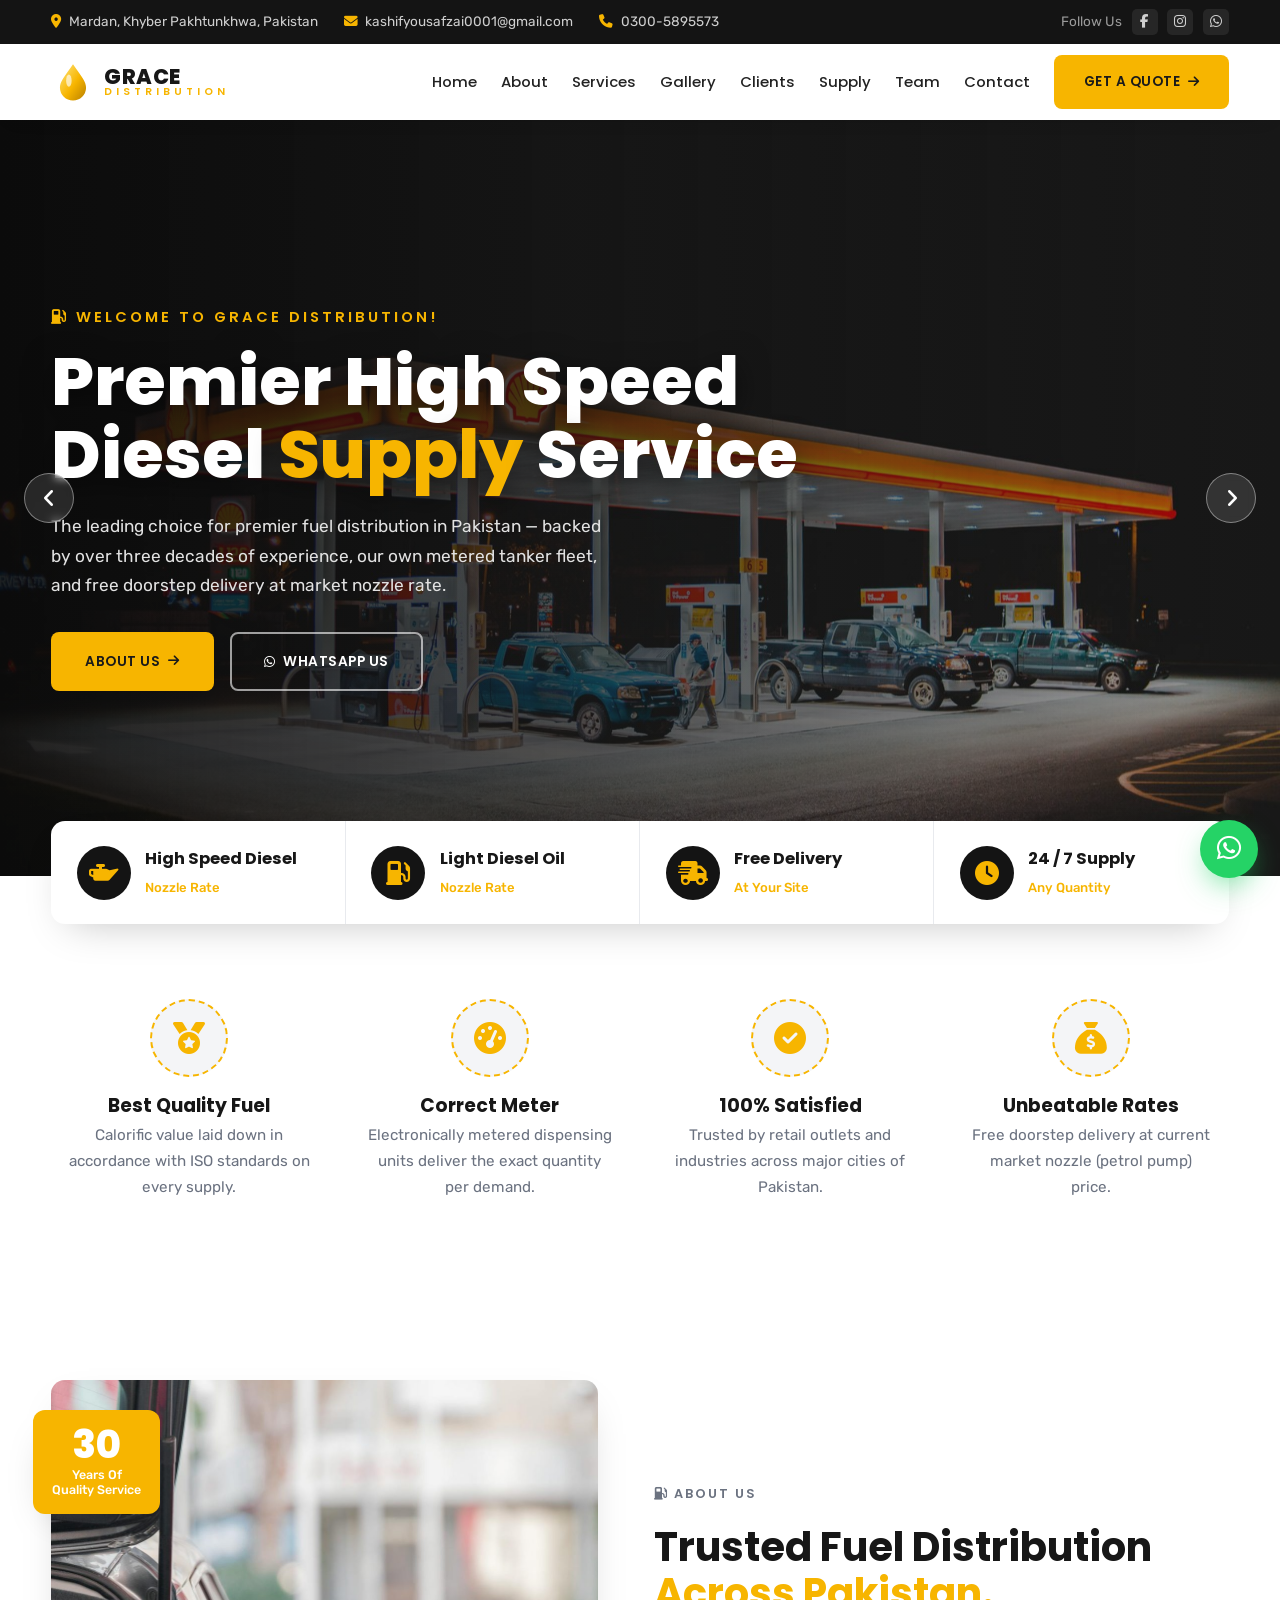
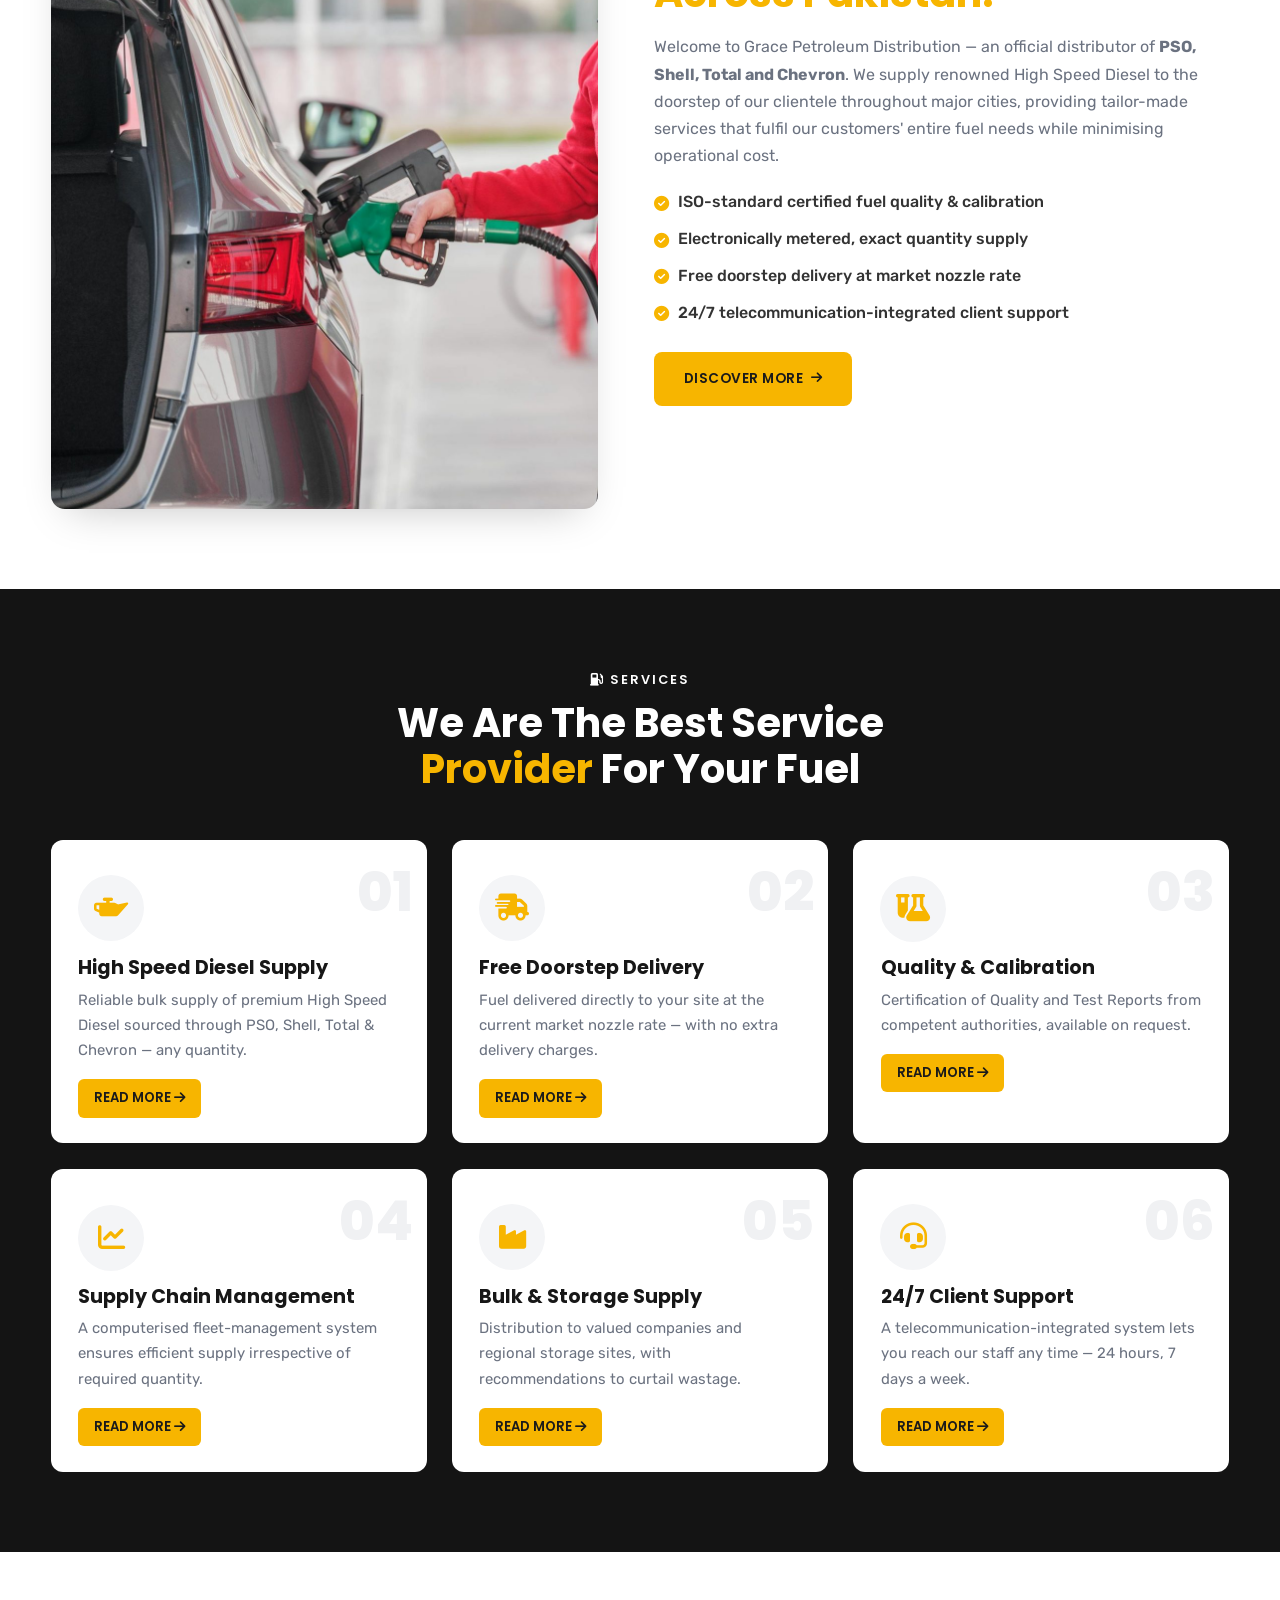
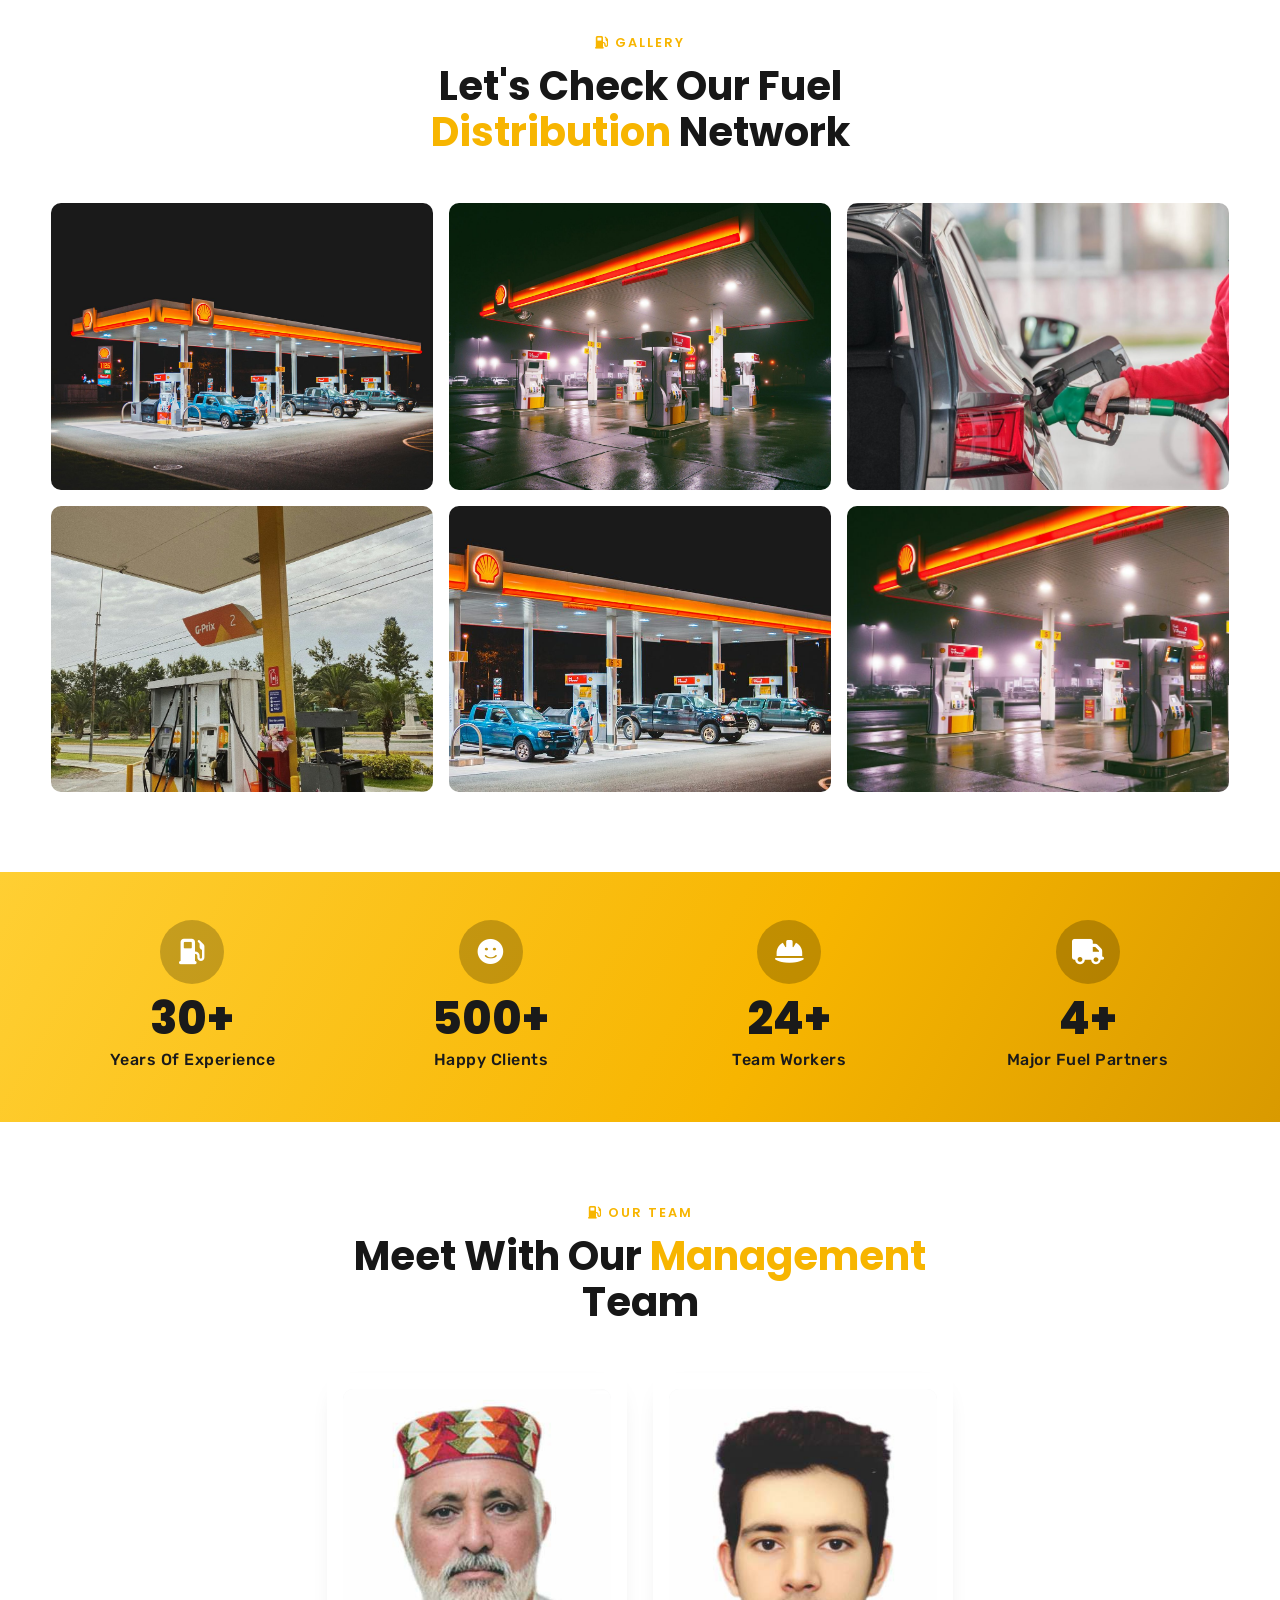
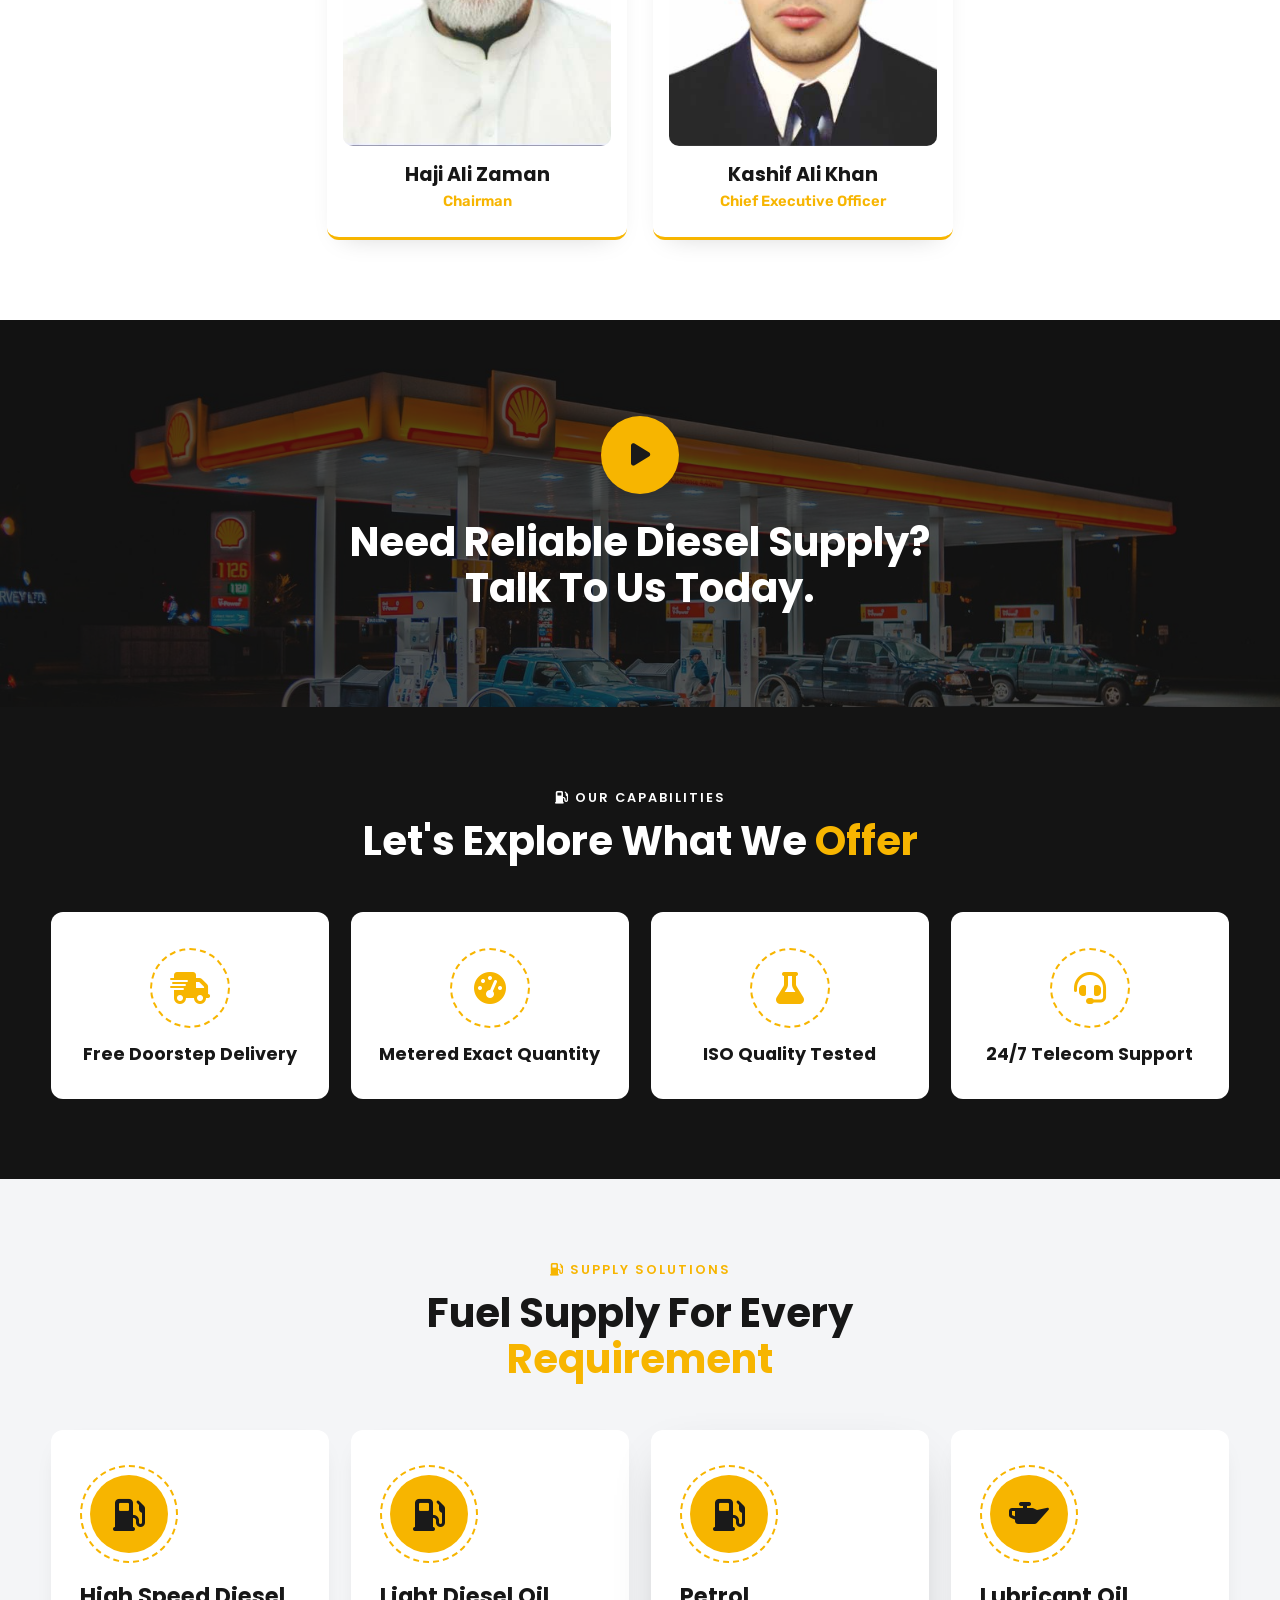
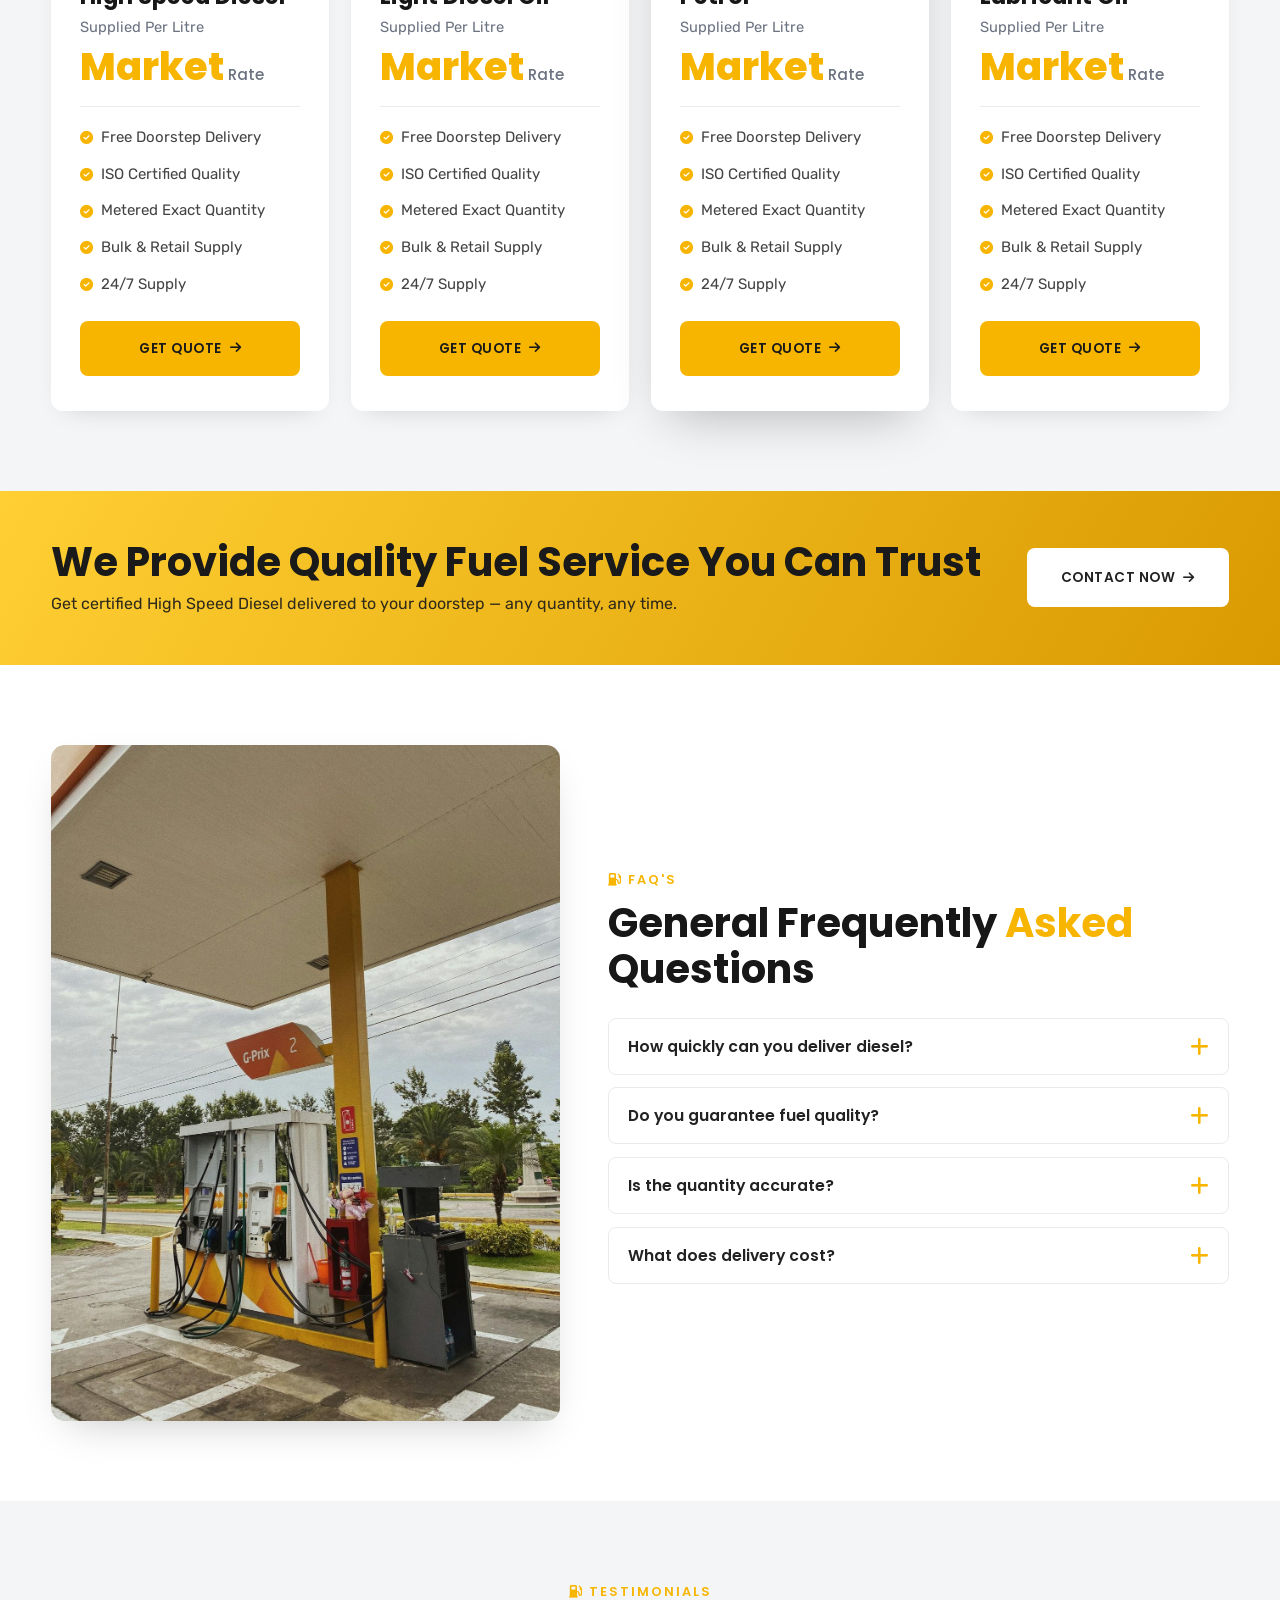
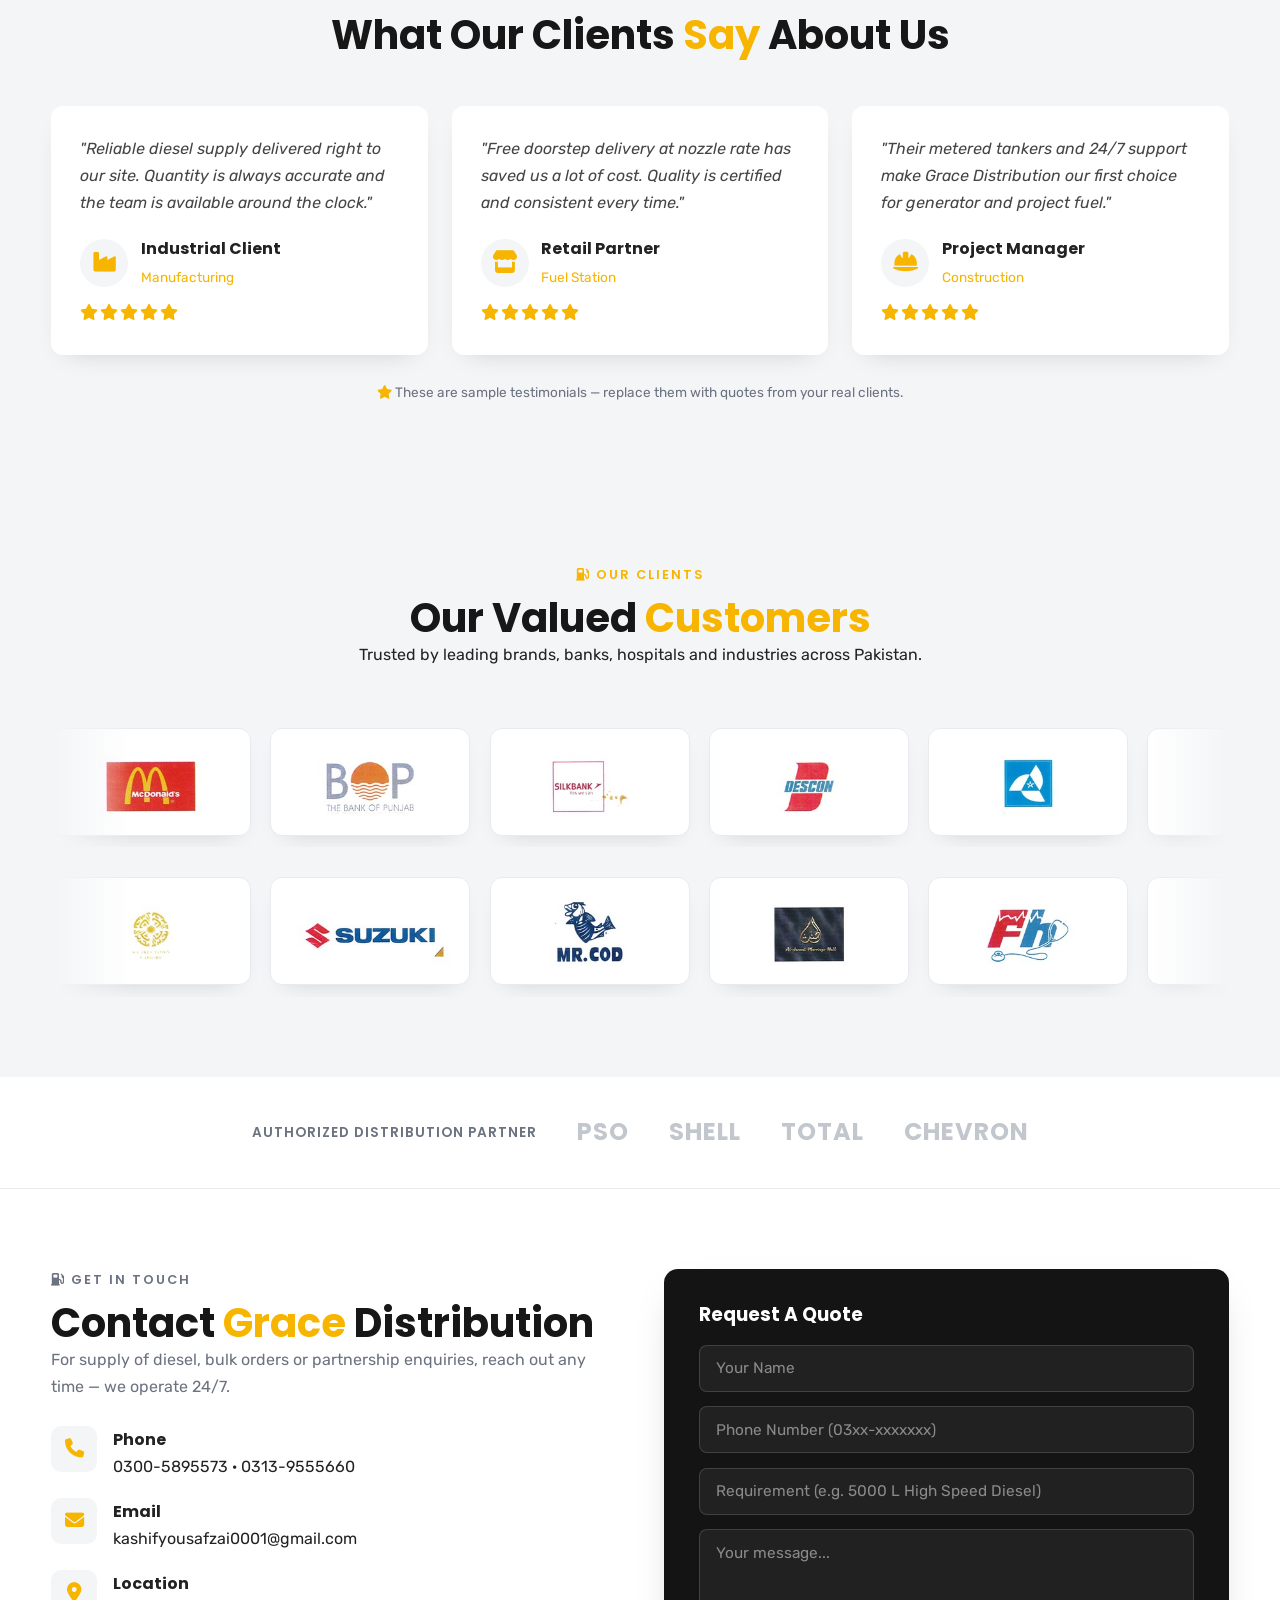
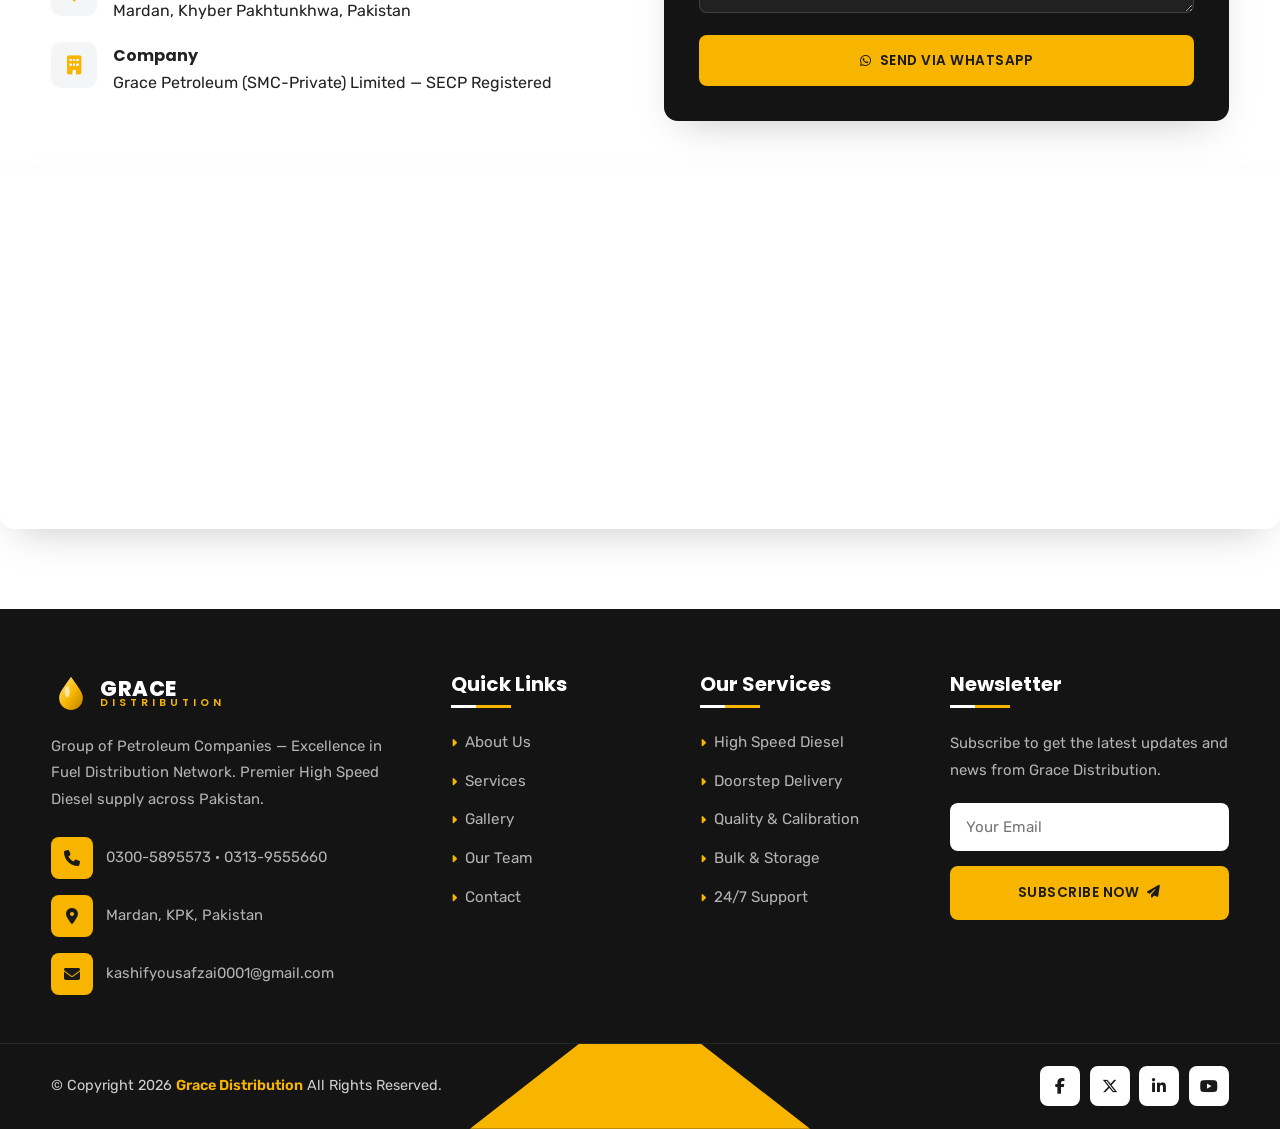
==== index.html @ a8408f22 "Grace Distribution petrol company website Responsive single-page site: hero slider, services, galler" ====
<!DOCTYPE html>
<html lang="en">
<head>
  <meta charset="UTF-8" />
  <meta name="viewport" content="width=device-width, initial-scale=1.0" />
  <title>Grace Distribution — Excellence in Fuel Distribution Network | High Speed Diesel Supply Pakistan</title>
  <meta name="description" content="Grace Petroleum (SMC-Private) Limited — premier High Speed Diesel supply, free doorstep delivery, metered quantity & 24/7 service across Pakistan. Authorized distribution partner of PSO, Shell, Total & Chevron." />
  <link rel="preconnect" href="https://fonts.googleapis.com" />
  <link rel="preconnect" href="https://fonts.gstatic.com" crossorigin />
  <link href="https://fonts.googleapis.com/css2?family=Poppins:wght@400;500;600;700;800&family=Rubik:wght@400;500;600;700&display=swap" rel="stylesheet" />
  <link rel="stylesheet" href="https://cdnjs.cloudflare.com/ajax/libs/font-awesome/6.5.1/css/all.min.css" />
  <link rel="stylesheet" href="https://unpkg.com/aos@2.3.4/dist/aos.css" />
  <link rel="stylesheet" href="css/style.css" />
  <link rel="icon" href="images/logo-original.png" />
</head>
<body>

  <!-- ===== TOP BAR ===== -->
  <div class="topbar">
    <div class="container topbar__inner">
      <ul class="topbar__info">
        <li><i class="fa-solid fa-location-dot"></i> Mardan, Khyber Pakhtunkhwa, Pakistan</li>
        <li><a href="mailto:kashifyousafzai0001@gmail.com"><i class="fa-solid fa-envelope"></i> kashifyousafzai0001@gmail.com</a></li>
        <li class="hide-md"><a href="tel:+923005895573"><i class="fa-solid fa-phone"></i> 0300-5895573</a></li>
      </ul>
      <div class="topbar__social">
        <span>Follow Us</span>
        <a href="#" aria-label="Facebook"><i class="fa-brands fa-facebook-f"></i></a>
        <a href="#" aria-label="Instagram"><i class="fa-brands fa-instagram"></i></a>
        <a href="https://wa.me/923005895573" aria-label="WhatsApp"><i class="fa-brands fa-whatsapp"></i></a>
      </div>
    </div>
  </div>

  <!-- ===== HEADER ===== -->
  <header class="header" id="header">
    <div class="container header__inner">
      <a href="#home" class="brand">
        <svg class="brand__mark" viewBox="0 0 64 64" width="44" height="44" aria-hidden="true">
          <defs>
            <linearGradient id="drop" x1="0" y1="0" x2="1" y2="1">
              <stop offset="0" stop-color="#ffe680"/><stop offset="0.55" stop-color="#f7b500"/><stop offset="1" stop-color="#b87f00"/>
            </linearGradient>
          </defs>
          <path d="M32 6c-13 19-19 25-19 34a19 19 0 0 0 38 0c0-9-6-15-19-34Z" fill="url(#drop)"/>
          <ellipse cx="26" cy="30" rx="4" ry="9" fill="#fff" opacity="0.65"/>
        </svg>
        <span class="brand__text"><strong>GRACE</strong><span>DISTRIBUTION</span></span>
      </a>

      <nav class="nav" id="nav">
        <a href="#home">Home</a>
        <a href="#about">About</a>
        <a href="#services">Services</a>
        <a href="#gallery">Gallery</a>
        <a href="#customers">Clients</a>
        <a href="#pricing">Supply</a>
        <a href="#team">Team</a>
        <a href="#contact">Contact</a>
      </nav>
      <a href="#contact" class="btn btn--accent header__cta">Get A Quote <i class="fa-solid fa-arrow-right"></i></a>
      <button class="nav-toggle" id="navToggle" aria-label="Menu"><span></span><span></span><span></span></button>
    </div>
  </header>

  <!-- ===== HERO (slider) ===== -->
  <section class="hero" id="home">
    <div class="hero__slide active" style="background-image:url('images/station-night.jpg')"></div>
    <div class="hero__slide" style="background-image:url('images/station-pumps.jpg')"></div>
    <div class="hero__slide" style="background-image:url('images/pump-day.jpg')"></div>
    <div class="hero__overlay"></div>
    <div class="hero__arrows">
      <button class="hero__arrow hero__arrow--prev" id="heroPrev" aria-label="Previous"><i class="fa-solid fa-angle-left"></i></button>
      <button class="hero__arrow hero__arrow--next" id="heroNext" aria-label="Next"><i class="fa-solid fa-angle-right"></i></button>
    </div>
    <div class="container hero__inner">
      <p class="hero__eyebrow" data-aos="fade-up"><i class="fa-solid fa-gas-pump"></i> Welcome To Grace Distribution!</p>
      <h1 class="hero__title" data-aos="fade-up" data-aos-delay="150">Premier High Speed Diesel <span class="accent">Supply</span> Service</h1>
      <p class="hero__lead" data-aos="fade-up" data-aos-delay="300">The leading choice for premier fuel distribution in Pakistan — backed by over three decades of experience, our own metered tanker fleet, and free doorstep delivery at market nozzle rate.</p>
      <div class="hero__actions" data-aos="fade-up" data-aos-delay="450">
        <a href="#about" class="btn btn--accent btn--lg">About Us <i class="fa-solid fa-arrow-right"></i></a>
        <a href="https://wa.me/923005895573" class="btn btn--ghost btn--lg" target="_blank" rel="noopener"><i class="fa-brands fa-whatsapp"></i> WhatsApp Us</a>
      </div>
    </div>
  </section>

  <!-- ===== FUEL PRODUCT STRIP ===== -->
  <div class="fuelstrip">
    <div class="container fuelstrip__card">
      <div class="fuel"><div class="fuel__ic"><i class="fa-solid fa-oil-can"></i></div><div><b>High Speed Diesel</b><span>Nozzle Rate</span></div></div>
      <div class="fuel"><div class="fuel__ic"><i class="fa-solid fa-gas-pump"></i></div><div><b>Light Diesel Oil</b><span>Nozzle Rate</span></div></div>
      <div class="fuel"><div class="fuel__ic"><i class="fa-solid fa-truck-fast"></i></div><div><b>Free Delivery</b><span>At Your Site</span></div></div>
      <div class="fuel"><div class="fuel__ic"><i class="fa-solid fa-clock"></i></div><div><b>24 / 7 Supply</b><span>Any Quantity</span></div></div>
    </div>
  </div>

  <!-- ===== FEATURES ===== -->
  <section class="section features">
    <div class="container features__grid">
      <div class="feature reveal"><div class="feature__ic"><i class="fa-solid fa-medal"></i></div><h3>Best Quality Fuel</h3><p>Calorific value laid down in accordance with ISO standards on every supply.</p></div>
      <div class="feature reveal"><div class="feature__ic"><i class="fa-solid fa-gauge-high"></i></div><h3>Correct Meter</h3><p>Electronically metered dispensing units deliver the exact quantity per demand.</p></div>
      <div class="feature reveal"><div class="feature__ic"><i class="fa-solid fa-circle-check"></i></div><h3>100% Satisfied</h3><p>Trusted by retail outlets and industries across major cities of Pakistan.</p></div>
      <div class="feature reveal"><div class="feature__ic"><i class="fa-solid fa-sack-dollar"></i></div><h3>Unbeatable Rates</h3><p>Free doorstep delivery at current market nozzle (petrol pump) price.</p></div>
    </div>
  </section>

  <!-- ===== ABOUT ===== -->
  <section class="section about" id="about">
    <div class="container about__grid">
      <div class="about__media reveal">
        <img src="images/refuel.jpg" alt="Grace Distribution company profile" loading="lazy" />
        <div class="about__badge"><span class="about__badge-num">30</span><span class="about__badge-txt">Years Of<br>Quality Service</span></div>
      </div>
      <div class="about__body">
        <p class="eyebrow reveal"><i class="fa-solid fa-gas-pump"></i> About Us</p>
        <h2 class="reveal">Trusted Fuel Distribution <span class="accent">Across Pakistan.</span></h2>
        <p class="reveal">Welcome to Grace Petroleum Distribution — an official distributor of <strong>PSO, Shell, Total and Chevron</strong>. We supply renowned High Speed Diesel to the doorstep of our clientele throughout major cities, providing tailor-made services that fulfil our customers' entire fuel needs while minimising operational cost.</p>
        <ul class="check">
          <li class="reveal"><i class="fa-solid fa-circle-check"></i> ISO-standard certified fuel quality &amp; calibration</li>
          <li class="reveal"><i class="fa-solid fa-circle-check"></i> Electronically metered, exact quantity supply</li>
          <li class="reveal"><i class="fa-solid fa-circle-check"></i> Free doorstep delivery at market nozzle rate</li>
          <li class="reveal"><i class="fa-solid fa-circle-check"></i> 24/7 telecommunication-integrated client support</li>
        </ul>
        <a href="#services" class="btn btn--accent reveal">Discover More <i class="fa-solid fa-arrow-right"></i></a>
      </div>
    </div>
  </section>

  <!-- ===== SERVICES ===== -->
  <section class="section services" id="services">
    <div class="container">
      <div class="section__head section__head--light">
        <p class="eyebrow reveal"><i class="fa-solid fa-gas-pump"></i> Services</p>
        <h2 class="reveal">We Are The Best Service <span class="accent">Provider</span> For Your Fuel</h2>
      </div>
      <div class="services__grid">
        <article class="scard reveal"><span class="scard__no">01</span><div class="scard__ic"><i class="fa-solid fa-oil-can"></i></div><h3>High Speed Diesel Supply</h3><p>Reliable bulk supply of premium High Speed Diesel sourced through PSO, Shell, Total &amp; Chevron — any quantity.</p><a href="#contact">Read More <i class="fa-solid fa-arrow-right"></i></a></article>
        <article class="scard reveal"><span class="scard__no">02</span><div class="scard__ic"><i class="fa-solid fa-truck-fast"></i></div><h3>Free Doorstep Delivery</h3><p>Fuel delivered directly to your site at the current market nozzle rate — with no extra delivery charges.</p><a href="#contact">Read More <i class="fa-solid fa-arrow-right"></i></a></article>
        <article class="scard reveal"><span class="scard__no">03</span><div class="scard__ic"><i class="fa-solid fa-flask-vial"></i></div><h3>Quality &amp; Calibration</h3><p>Certification of Quality and Test Reports from competent authorities, available on request.</p><a href="#contact">Read More <i class="fa-solid fa-arrow-right"></i></a></article>
        <article class="scard reveal"><span class="scard__no">04</span><div class="scard__ic"><i class="fa-solid fa-chart-line"></i></div><h3>Supply Chain Management</h3><p>A computerised fleet-management system ensures efficient supply irrespective of required quantity.</p><a href="#contact">Read More <i class="fa-solid fa-arrow-right"></i></a></article>
        <article class="scard reveal"><span class="scard__no">05</span><div class="scard__ic"><i class="fa-solid fa-industry"></i></div><h3>Bulk &amp; Storage Supply</h3><p>Distribution to valued companies and regional storage sites, with recommendations to curtail wastage.</p><a href="#contact">Read More <i class="fa-solid fa-arrow-right"></i></a></article>
        <article class="scard reveal"><span class="scard__no">06</span><div class="scard__ic"><i class="fa-solid fa-headset"></i></div><h3>24/7 Client Support</h3><p>A telecommunication-integrated system lets you reach our staff any time — 24 hours, 7 days a week.</p><a href="#contact">Read More <i class="fa-solid fa-arrow-right"></i></a></article>
      </div>
    </div>
  </section>

  <!-- ===== GALLERY ===== -->
  <section class="section gallery" id="gallery">
    <div class="container">
      <div class="section__head">
        <p class="eyebrow reveal"><i class="fa-solid fa-gas-pump"></i> Gallery</p>
        <h2 class="reveal">Let's Check Our Fuel <span class="accent">Distribution</span> Network</h2>
      </div>
      <div class="gallery__grid">
        <a class="gtile reveal" href="images/station-night.jpg"><img src="images/station-night.jpg" alt="Petrol station at night" loading="lazy"><span><i class="fa-solid fa-plus"></i></span></a>
        <a class="gtile reveal" href="images/station-pumps.jpg"><img src="images/station-pumps.jpg" alt="Refinery supply" loading="lazy"><span><i class="fa-solid fa-plus"></i></span></a>
        <a class="gtile reveal" href="images/refuel.jpg"><img src="images/refuel.jpg" alt="Diesel delivery on road" loading="lazy"><span><i class="fa-solid fa-plus"></i></span></a>
        <a class="gtile reveal" href="images/pump-day.jpg"><img src="images/pump-day.jpg" alt="Fuel distribution" loading="lazy"><span><i class="fa-solid fa-plus"></i></span></a>
        <a class="gtile reveal" href="images/g5.jpg"><img src="images/g5.jpg" alt="Tanker fleet" loading="lazy"><span><i class="fa-solid fa-plus"></i></span></a>
        <a class="gtile reveal" href="images/g6.jpg"><img src="images/g6.jpg" alt="Petroleum plant" loading="lazy"><span><i class="fa-solid fa-plus"></i></span></a>
      </div>
    </div>
  </section>

  <!-- ===== COUNTERS ===== -->
  <section class="counters">
    <div class="container counters__grid">
      <div class="counter reveal"><div class="counter__ic"><i class="fa-solid fa-gas-pump"></i></div><div class="counter__num" data-count="30">0</div><p>Years Of Experience</p></div>
      <div class="counter reveal"><div class="counter__ic"><i class="fa-solid fa-face-smile"></i></div><div class="counter__num" data-count="500">0</div><p>Happy Clients</p></div>
      <div class="counter reveal"><div class="counter__ic"><i class="fa-solid fa-helmet-safety"></i></div><div class="counter__num" data-count="24">0</div><p>Team Workers</p></div>
      <div class="counter reveal"><div class="counter__ic"><i class="fa-solid fa-truck"></i></div><div class="counter__num" data-count="4">0</div><p>Major Fuel Partners</p></div>
    </div>
  </section>

  <!-- ===== TEAM ===== -->
  <section class="section team" id="team">
    <div class="container">
      <div class="section__head">
        <p class="eyebrow reveal"><i class="fa-solid fa-gas-pump"></i> Our Team</p>
        <h2 class="reveal">Meet With Our <span class="accent">Management</span> Team</h2>
      </div>
      <div class="team__grid">
        <article class="member reveal">
          <div class="member__img">
            <img src="images/team-chairman.jpg" alt="Haji Ali Zaman" loading="lazy">
            <div class="member__social">
              <a href="#" aria-label="Facebook"><i class="fa-brands fa-facebook-f"></i></a>
              <a href="#" aria-label="Twitter"><i class="fa-brands fa-x-twitter"></i></a>
              <a href="#" aria-label="Instagram"><i class="fa-brands fa-instagram"></i></a>
              <a href="#" aria-label="LinkedIn"><i class="fa-brands fa-linkedin-in"></i></a>
            </div>
          </div>
          <div class="member__info"><h3>Haji Ali Zaman</h3><p>Chairman</p></div>
        </article>
        <article class="member reveal">
          <div class="member__img">
            <img src="images/team-ceo.jpg" alt="Kashif Ali Khan" loading="lazy">
            <div class="member__social">
              <a href="#" aria-label="Facebook"><i class="fa-brands fa-facebook-f"></i></a>
              <a href="#" aria-label="Twitter"><i class="fa-brands fa-x-twitter"></i></a>
              <a href="#" aria-label="Instagram"><i class="fa-brands fa-instagram"></i></a>
              <a href="https://wa.me/923139555660" aria-label="WhatsApp"><i class="fa-brands fa-whatsapp"></i></a>
            </div>
          </div>
          <div class="member__info"><h3>Kashif Ali Khan</h3><p>Chief Executive Officer</p></div>
        </article>
      </div>
    </div>
  </section>

  <!-- ===== VIDEO / CTA BANNER ===== -->
  <section class="videocta" style="background-image:url('images/station-night.jpg')">
    <div class="videocta__overlay"></div>
    <div class="container videocta__inner">
      <a href="https://wa.me/923005895573" class="play" target="_blank" rel="noopener" aria-label="Contact us"><i class="fa-solid fa-play"></i></a>
      <h2>Need Reliable Diesel Supply? Talk To Us Today.</h2>
    </div>
  </section>

  <!-- ===== FACILITY / CAPABILITIES ===== -->
  <section class="section facility">
    <div class="container">
      <div class="section__head section__head--light">
        <p class="eyebrow reveal"><i class="fa-solid fa-gas-pump"></i> Our Capabilities</p>
        <h2 class="reveal">Let's Explore What We <span class="accent">Offer</span></h2>
      </div>
      <div class="facility__grid">
        <div class="fac reveal"><div class="fac__ic"><i class="fa-solid fa-truck-fast"></i></div><h3>Free Doorstep Delivery</h3></div>
        <div class="fac reveal"><div class="fac__ic"><i class="fa-solid fa-gauge-high"></i></div><h3>Metered Exact Quantity</h3></div>
        <div class="fac reveal"><div class="fac__ic"><i class="fa-solid fa-flask"></i></div><h3>ISO Quality Tested</h3></div>
        <div class="fac reveal"><div class="fac__ic"><i class="fa-solid fa-headset"></i></div><h3>24/7 Telecom Support</h3></div>
      </div>
    </div>
  </section>

  <!-- ===== SUPPLY SOLUTIONS (Pricing layout) ===== -->
  <section class="section pricing" id="pricing">
    <div class="container">
      <div class="section__head">
        <p class="eyebrow reveal"><i class="fa-solid fa-gas-pump"></i> Supply Solutions</p>
        <h2 class="reveal">Fuel Supply For Every <span class="accent">Requirement</span></h2>
      </div>
      <div class="pricing__grid">
        <div class="price reveal">
          <span class="price__shape"></span>
          <div class="price__ring"><div class="price__ic"><i class="fa-solid fa-gas-pump"></i></div></div>
          <h3>High Speed Diesel</h3>
          <span class="price__sub">Supplied Per Litre</span>
          <div class="price__amt">Market<small> Rate</small></div>
          <ul>
            <li><i class="fa-solid fa-circle-check"></i> Free Doorstep Delivery</li>
            <li><i class="fa-solid fa-circle-check"></i> ISO Certified Quality</li>
            <li><i class="fa-solid fa-circle-check"></i> Metered Exact Quantity</li>
            <li><i class="fa-solid fa-circle-check"></i> Bulk &amp; Retail Supply</li>
            <li><i class="fa-solid fa-circle-check"></i> 24/7 Supply</li>
          </ul>
          <a href="#contact" class="btn btn--accent btn--block">Get Quote <i class="fa-solid fa-arrow-right"></i></a>
        </div>
        <div class="price reveal">
          <span class="price__shape"></span>
          <div class="price__ring"><div class="price__ic"><i class="fa-solid fa-gas-pump"></i></div></div>
          <h3>Light Diesel Oil</h3>
          <span class="price__sub">Supplied Per Litre</span>
          <div class="price__amt">Market<small> Rate</small></div>
          <ul>
            <li><i class="fa-solid fa-circle-check"></i> Free Doorstep Delivery</li>
            <li><i class="fa-solid fa-circle-check"></i> ISO Certified Quality</li>
            <li><i class="fa-solid fa-circle-check"></i> Metered Exact Quantity</li>
            <li><i class="fa-solid fa-circle-check"></i> Bulk &amp; Retail Supply</li>
            <li><i class="fa-solid fa-circle-check"></i> 24/7 Supply</li>
          </ul>
          <a href="#contact" class="btn btn--accent btn--block">Get Quote <i class="fa-solid fa-arrow-right"></i></a>
        </div>
        <div class="price reveal price--featured">
          <span class="price__shape"></span>
          <div class="price__ring"><div class="price__ic"><i class="fa-solid fa-gas-pump"></i></div></div>
          <h3>Petrol</h3>
          <span class="price__sub">Supplied Per Litre</span>
          <div class="price__amt">Market<small> Rate</small></div>
          <ul>
            <li><i class="fa-solid fa-circle-check"></i> Free Doorstep Delivery</li>
            <li><i class="fa-solid fa-circle-check"></i> ISO Certified Quality</li>
            <li><i class="fa-solid fa-circle-check"></i> Metered Exact Quantity</li>
            <li><i class="fa-solid fa-circle-check"></i> Bulk &amp; Retail Supply</li>
            <li><i class="fa-solid fa-circle-check"></i> 24/7 Supply</li>
          </ul>
          <a href="#contact" class="btn btn--accent btn--block">Get Quote <i class="fa-solid fa-arrow-right"></i></a>
        </div>
        <div class="price reveal">
          <span class="price__shape"></span>
          <div class="price__ring"><div class="price__ic"><i class="fa-solid fa-oil-can"></i></div></div>
          <h3>Lubricant Oil</h3>
          <span class="price__sub">Supplied Per Litre</span>
          <div class="price__amt">Market<small> Rate</small></div>
          <ul>
            <li><i class="fa-solid fa-circle-check"></i> Free Doorstep Delivery</li>
            <li><i class="fa-solid fa-circle-check"></i> ISO Certified Quality</li>
            <li><i class="fa-solid fa-circle-check"></i> Metered Exact Quantity</li>
            <li><i class="fa-solid fa-circle-check"></i> Bulk &amp; Retail Supply</li>
            <li><i class="fa-solid fa-circle-check"></i> 24/7 Supply</li>
          </ul>
          <a href="#contact" class="btn btn--accent btn--block">Get Quote <i class="fa-solid fa-arrow-right"></i></a>
        </div>
      </div>
    </div>
  </section>

  <!-- ===== QUALITY CTA BAND ===== -->
  <section class="qualitycta">
    <div class="container qualitycta__inner">
      <div><h2>We Provide Quality Fuel Service You Can Trust</h2><p>Get certified High Speed Diesel delivered to your doorstep — any quantity, any time.</p></div>
      <a href="tel:+923005895573" class="btn btn--light btn--lg">Contact Now <i class="fa-solid fa-arrow-right"></i></a>
    </div>
  </section>

  <!-- ===== FAQ ===== -->
  <section class="section faq">
    <div class="container faq__grid">
      <div class="faq__media reveal"><img src="images/pump-day.jpg" alt="Fuel pump station" loading="lazy"></div>
      <div class="faq__body">
        <p class="eyebrow reveal"><i class="fa-solid fa-gas-pump"></i> FAQ's</p>
        <h2 class="reveal">General Frequently <span class="accent">Asked</span> Questions</h2>
        <div class="acc">
          <div class="acc__item reveal"><button class="acc__q">How quickly can you deliver diesel? <i class="fa-solid fa-plus"></i></button><div class="acc__a">We operate 24/7 and arrange doorstep delivery to your site at the earliest, anywhere in our coverage area across Pakistan.</div></div>
          <div class="acc__item reveal"><button class="acc__q">Do you guarantee fuel quality? <i class="fa-solid fa-plus"></i></button><div class="acc__a">Yes. Our High Speed Diesel meets ISO-standard calorific value, and Certification of Quality / Test Reports are available on request.</div></div>
          <div class="acc__item reveal"><button class="acc__q">Is the quantity accurate? <i class="fa-solid fa-plus"></i></button><div class="acc__a">Our vehicles are fitted with electronically metered dispensing units that supply the exact quantity per your demand.</div></div>
          <div class="acc__item reveal"><button class="acc__q">What does delivery cost? <i class="fa-solid fa-plus"></i></button><div class="acc__a">Doorstep delivery is free — you pay the current market nozzle (petrol pump) rate, helping you reduce operational cost.</div></div>
        </div>
      </div>
    </div>
  </section>

  <!-- ===== TESTIMONIALS ===== -->
  <section class="section testi">
    <div class="container">
      <div class="section__head">
        <p class="eyebrow reveal"><i class="fa-solid fa-gas-pump"></i> Testimonials</p>
        <h2 class="reveal">What Our Clients <span class="accent">Say</span> About Us</h2>
      </div>
      <div class="testi__grid">
        <article class="tcard reveal"><p>"Reliable diesel supply delivered right to our site. Quantity is always accurate and the team is available around the clock."</p><div class="tcard__by"><div class="tcard__av"><i class="fa-solid fa-industry"></i></div><div><b>Industrial Client</b><span>Manufacturing</span></div></div><div class="stars"><i class="fa-solid fa-star"></i><i class="fa-solid fa-star"></i><i class="fa-solid fa-star"></i><i class="fa-solid fa-star"></i><i class="fa-solid fa-star"></i></div></article>
        <article class="tcard reveal"><p>"Free doorstep delivery at nozzle rate has saved us a lot of cost. Quality is certified and consistent every time."</p><div class="tcard__by"><div class="tcard__av"><i class="fa-solid fa-store"></i></div><div><b>Retail Partner</b><span>Fuel Station</span></div></div><div class="stars"><i class="fa-solid fa-star"></i><i class="fa-solid fa-star"></i><i class="fa-solid fa-star"></i><i class="fa-solid fa-star"></i><i class="fa-solid fa-star"></i></div></article>
        <article class="tcard reveal"><p>"Their metered tankers and 24/7 support make Grace Distribution our first choice for generator and project fuel."</p><div class="tcard__by"><div class="tcard__av"><i class="fa-solid fa-helmet-safety"></i></div><div><b>Project Manager</b><span>Construction</span></div></div><div class="stars"><i class="fa-solid fa-star"></i><i class="fa-solid fa-star"></i><i class="fa-solid fa-star"></i><i class="fa-solid fa-star"></i><i class="fa-solid fa-star"></i></div></article>
      </div>
      <p class="testi__note"><i class="fa-solid fa-star"></i> These are sample testimonials — replace them with quotes from your real clients.</p>
    </div>
  </section>

  <!-- ===== VALUED CUSTOMERS ===== -->
  <section class="section customers" id="customers">
    <div class="container">
      <div class="section__head">
        <p class="eyebrow reveal"><i class="fa-solid fa-gas-pump"></i> Our Clients</p>
        <h2 class="reveal">Our Valued <span class="accent">Customers</span></h2>
        <p class="section__sub reveal">Trusted by leading brands, banks, hospitals and industries across Pakistan.</p>
      </div>
      <div class="marquee reveal"><div class="marquee__track" id="clientTrack1"></div></div>
      <div class="marquee marquee--rev reveal"><div class="marquee__track" id="clientTrack2"></div></div>
    </div>
  </section>

  <!-- ===== BRAND PARTNERS ===== -->
  <section class="brands">
    <div class="container brands__row">
      <span>Authorized Distribution Partner</span>
      <b>PSO</b><b>SHELL</b><b>TOTAL</b><b>CHEVRON</b>
    </div>
  </section>

  <!-- ===== CONTACT ===== -->
  <section class="section contact" id="contact">
    <div class="container contact__grid">
      <div class="contact__info">
        <p class="eyebrow reveal"><i class="fa-solid fa-gas-pump"></i> Get In Touch</p>
        <h2 class="reveal">Contact <span class="accent">Grace</span> Distribution</h2>
        <p class="reveal">For supply of diesel, bulk orders or partnership enquiries, reach out any time — we operate 24/7.</p>
        <ul class="contact__list">
          <li class="reveal"><span><i class="fa-solid fa-phone"></i></span><div><strong>Phone</strong><a href="tel:+923005895573">0300-5895573</a> · <a href="tel:+923139555660">0313-9555660</a></div></li>
          <li class="reveal"><span><i class="fa-solid fa-envelope"></i></span><div><strong>Email</strong><a href="mailto:kashifyousafzai0001@gmail.com">kashifyousafzai0001@gmail.com</a></div></li>
          <li class="reveal"><span><i class="fa-solid fa-location-dot"></i></span><div><strong>Location</strong>Mardan, Khyber Pakhtunkhwa, Pakistan</div></li>
          <li class="reveal"><span><i class="fa-solid fa-building"></i></span><div><strong>Company</strong>Grace Petroleum (SMC-Private) Limited — SECP Registered</div></li>
        </ul>
      </div>
      <div class="contact__form-wrap reveal">
        <form class="contact__form" id="contactForm">
          <h3>Request A Quote</h3>
          <div class="field"><input type="text" name="name" required placeholder="Your Name" /></div>
          <div class="field"><input type="tel" name="phone" required placeholder="Phone Number (03xx-xxxxxxx)" /></div>
          <div class="field"><input type="text" name="qty" placeholder="Requirement (e.g. 5000 L High Speed Diesel)" /></div>
          <div class="field"><textarea name="message" rows="3" placeholder="Your message..."></textarea></div>
          <button type="submit" class="btn btn--accent btn--block"><i class="fa-brands fa-whatsapp"></i> Send Via WhatsApp</button>
        </form>
      </div>
    </div>
    <div class="map-wrap">
      <iframe title="Grace Distribution location" src="https://www.google.com/maps?q=Mardan,Khyber+Pakhtunkhwa,Pakistan&output=embed" loading="lazy" referrerpolicy="no-referrer-when-downgrade"></iframe>
    </div>
  </section>

  <!-- ===== FOOTER ===== -->
  <footer class="footer">
    <div class="container footer__grid">
      <div class="footer__col">
        <div class="brand brand--footer">
          <svg viewBox="0 0 64 64" width="40" height="40" aria-hidden="true"><path d="M32 6c-13 19-19 25-19 34a19 19 0 0 0 38 0c0-9-6-15-19-34Z" fill="url(#drop)"/><ellipse cx="26" cy="30" rx="4" ry="9" fill="#fff" opacity="0.6"/></svg>
          <span class="brand__text"><strong>GRACE</strong><span>DISTRIBUTION</span></span>
        </div>
        <p class="footer__about">Group of Petroleum Companies — Excellence in Fuel Distribution Network. Premier High Speed Diesel supply across Pakistan.</p>
        <ul class="footer__contact">
          <li><span class="ficon"><i class="fa-solid fa-phone"></i></span><a href="tel:+923005895573">0300-5895573 · 0313-9555660</a></li>
          <li><span class="ficon"><i class="fa-solid fa-location-dot"></i></span> Mardan, KPK, Pakistan</li>
          <li><span class="ficon"><i class="fa-solid fa-envelope"></i></span><a href="mailto:kashifyousafzai0001@gmail.com">kashifyousafzai0001@gmail.com</a></li>
        </ul>
      </div>
      <div class="footer__col"><h4>Quick Links</h4><a href="#about"><i class="fa-solid fa-caret-right"></i> About Us</a><a href="#services"><i class="fa-solid fa-caret-right"></i> Services</a><a href="#gallery"><i class="fa-solid fa-caret-right"></i> Gallery</a><a href="#team"><i class="fa-solid fa-caret-right"></i> Our Team</a><a href="#contact"><i class="fa-solid fa-caret-right"></i> Contact</a></div>
      <div class="footer__col"><h4>Our Services</h4><a href="#services"><i class="fa-solid fa-caret-right"></i> High Speed Diesel</a><a href="#services"><i class="fa-solid fa-caret-right"></i> Doorstep Delivery</a><a href="#services"><i class="fa-solid fa-caret-right"></i> Quality &amp; Calibration</a><a href="#services"><i class="fa-solid fa-caret-right"></i> Bulk &amp; Storage</a><a href="#services"><i class="fa-solid fa-caret-right"></i> 24/7 Support</a></div>
      <div class="footer__col footer__news">
        <h4>Newsletter</h4>
        <p>Subscribe to get the latest updates and news from Grace Distribution.</p>
        <form class="footer__sub" id="subForm">
          <input type="email" name="email" required placeholder="Your Email" />
          <button type="submit" class="btn btn--accent btn--block">Subscribe Now <i class="fa-solid fa-paper-plane"></i></button>
        </form>
      </div>
    </div>
    <div class="footer__bar">
      <div class="footer__shape"></div>
      <div class="container footer__bar-inner">
        <p>© Copyright <span id="year"></span> <b>Grace Distribution</b> All Rights Reserved.</p>
        <div class="footer__social">
          <a href="#" aria-label="Facebook"><i class="fa-brands fa-facebook-f"></i></a>
          <a href="#" aria-label="Twitter"><i class="fa-brands fa-x-twitter"></i></a>
          <a href="#" aria-label="LinkedIn"><i class="fa-brands fa-linkedin-in"></i></a>
          <a href="#" aria-label="YouTube"><i class="fa-brands fa-youtube"></i></a>
        </div>
      </div>
    </div>
  </footer>

  <a href="https://wa.me/923005895573" class="wa-float" target="_blank" rel="noopener" aria-label="WhatsApp"><i class="fa-brands fa-whatsapp"></i></a>
  <script src="https://unpkg.com/aos@2.3.4/dist/aos.js"></script>
  <script src="js/script.js"></script>
</body>
</html>
---- css/style.css ----
/* ======================================================
   GRACE DISTRIBUTION — Fuelup-style petrol layout
   ====================================================== */
:root{
  --accent:#f7b500;          /* golden yellow */
  --accent-2:#ffcf33;
  --accent-d:#d99a00;
  --dark:#141414;            /* near-black sections */
  --dark-2:#1d1d1d;
  --ink:#222;
  --muted:#6b7280;
  --line:#e8eaee;
  --bg:#fff;
  --bg-soft:#f4f5f7;
  --radius:10px;
  --shadow:0 16px 40px -18px rgba(0,0,0,.25);
  --shadow-sm:0 10px 26px -16px rgba(0,0,0,.22);
  --maxw:1180px;
}
*{box-sizing:border-box;margin:0;padding:0}
html{scroll-behavior:smooth;scroll-padding-top:140px}
body{font-family:'Rubik',system-ui,sans-serif;color:var(--ink);background:var(--bg);line-height:1.7;-webkit-font-smoothing:antialiased;overflow-x:hidden}
img{max-width:100%;display:block}
a{text-decoration:none;color:inherit}
.container{width:min(var(--maxw),92%);margin-inline:auto}
h1,h2,h3,h4{font-family:'Poppins',sans-serif;font-weight:700;line-height:1.15;color:#171717}
h2{font-size:clamp(1.7rem,3.4vw,2.5rem)}
.accent{color:var(--accent)}
.eyebrow{font-family:'Poppins',sans-serif;font-weight:600;text-transform:uppercase;letter-spacing:2px;font-size:.8rem;color:var(--accent);margin-bottom:.6rem}
.section{padding:5rem 0}
.section__head{text-align:center;max-width:640px;margin:0 auto 3rem}
.section__head--light h2,.section__head--light .eyebrow{color:#fff}
.section__head--light .accent{color:var(--accent)}

/* Buttons */
.btn{display:inline-flex;align-items:center;gap:.5rem;justify-content:center;font-family:'Poppins',sans-serif;font-weight:600;font-size:.85rem;text-transform:uppercase;letter-spacing:.5px;padding:.85rem 1.7rem;border-radius:8px;border:2px solid transparent;cursor:pointer;transition:.25s}
.btn--lg{padding:1rem 2rem}
.btn--block{width:100%}
.btn--accent{background:var(--accent);color:#1a1a1a}
.btn--accent:hover{background:var(--accent-d);color:#1a1a1a;transform:translateY(-2px)}
.btn--ghost{background:transparent;color:#fff;border-color:rgba(255,255,255,.6)}
.btn--ghost:hover{background:#fff;color:var(--ink)}
.btn--light{background:#fff;color:var(--ink)}
.btn--light:hover{transform:translateY(-2px)}
.btn--outline{background:transparent;color:var(--accent);border-color:var(--accent)}
.btn--outline:hover{background:var(--accent);color:#fff}

/* Topbar */
.topbar{background:var(--dark);color:#cfcfcf;font-size:.85rem;padding:.55rem 0}
.topbar__inner{display:flex;justify-content:space-between;align-items:center;gap:1rem}
.topbar__info{list-style:none;display:flex;gap:1.6rem;flex-wrap:wrap}
.topbar__info .ic{color:var(--accent);margin-right:.3rem}
.topbar a:hover{color:var(--accent)}
.topbar__social{display:flex;align-items:center;gap:.6rem}
.topbar__social span{color:#9a9a9a}
.topbar__social a{width:26px;height:26px;border-radius:5px;background:rgba(255,255,255,.08);display:grid;place-items:center;font-size:.85rem;transition:.2s}
.topbar__social a:hover{background:var(--accent);color:#fff}

/* Header */
.header{position:sticky;top:0;z-index:50;background:#fff;box-shadow:0 6px 22px -16px rgba(0,0,0,.4)}
.header__inner{display:flex;align-items:center;gap:1.5rem;padding:.7rem 0}
.brand{display:flex;align-items:center;gap:.55rem}
.brand__text{display:flex;flex-direction:column;line-height:.95;font-family:'Poppins',sans-serif}
.brand__text strong{font-size:1.3rem;font-weight:800;letter-spacing:.5px;color:#171717}
.brand__text span{font-size:.66rem;letter-spacing:4px;color:var(--accent);font-weight:600}
.nav{display:flex;align-items:center;gap:1.5rem;margin-left:auto}
.nav>a{font-family:'Poppins',sans-serif;font-weight:500;font-size:.93rem;color:#222;position:relative;transition:.2s}
.nav>a:hover{color:var(--accent)}
.header__cta{flex:none}
.nav-toggle{display:none;flex-direction:column;gap:5px;background:none;border:0;cursor:pointer;padding:6px;margin-left:auto}
.nav-toggle span{width:26px;height:3px;background:#171717;border-radius:2px;transition:.3s}
.nav-toggle.open span:nth-child(1){transform:translateY(8px) rotate(45deg)}
.nav-toggle.open span:nth-child(2){opacity:0}
.nav-toggle.open span:nth-child(3){transform:translateY(-8px) rotate(-45deg)}

/* Hero */
.hero{position:relative;min-height:84vh;display:flex;align-items:center;color:#fff;overflow:hidden}
.hero__bg{position:absolute;inset:0;background-size:cover;background-position:center;transform:scale(1.06);animation:zoom 16s ease-in-out infinite alternate}
@keyframes zoom{to{transform:scale(1)}}
.hero__overlay{position:absolute;inset:0;background:linear-gradient(90deg,rgba(10,10,10,.9) 0%,rgba(20,20,20,.72) 45%,rgba(20,20,20,.35) 100%)}
.hero__inner{position:relative;z-index:2;padding:4rem 0}
.hero__eyebrow{font-family:'Poppins',sans-serif;font-weight:600;text-transform:uppercase;letter-spacing:3px;color:var(--accent);font-size:.92rem;margin-bottom:1rem}
.hero__title{font-size:clamp(2.4rem,5.5vw,4.2rem);font-weight:800;line-height:1.08;max-width:760px;color:#fff;text-shadow:0 8px 30px rgba(0,0,0,.55)}
.hero__title .accent{color:var(--accent)}
.hero__lead{max-width:560px;margin:1.3rem 0 2rem;font-size:1.08rem;color:#e2e2e2}
.hero__actions{display:flex;gap:1rem;flex-wrap:wrap}

/* Fuel strip (overlapping) */
.fuelstrip{position:relative;z-index:5;margin-top:-55px}
.fuelstrip__card{background:#fff;border-radius:14px;box-shadow:var(--shadow);display:grid;grid-template-columns:repeat(4,1fr);overflow:hidden}
.fuel{display:flex;align-items:center;gap:.9rem;padding:1.5rem 1.6rem;border-right:1px solid var(--line)}
.fuel:last-child{border-right:0}
.fuel__ic{width:54px;height:54px;border-radius:50%;background:var(--dark);color:var(--accent);display:grid;place-items:center;font-size:1.5rem;flex:none}
.fuel b{font-family:'Poppins',sans-serif;font-size:1.02rem;display:block;color:#171717}
.fuel span{font-size:.82rem;color:var(--accent);font-weight:500}

/* Features */
.features{padding-top:3.5rem}
.features__grid{display:grid;grid-template-columns:repeat(4,1fr);gap:1.5rem}
.feature{text-align:center;padding:1.2rem 1rem}
.feature__ic{width:78px;height:78px;margin:0 auto 1.1rem;border-radius:50%;background:var(--bg-soft);display:grid;place-items:center;font-size:2rem;transition:.3s;border:2px dashed var(--accent)}
.feature:hover .feature__ic{background:var(--accent);transform:rotateY(180deg)}
.feature h3{font-size:1.18rem;margin-bottom:.4rem}
.feature p{color:var(--muted);font-size:.95rem}

/* About */
.about__grid{display:grid;grid-template-columns:1fr 1.05fr;gap:3.5rem;align-items:center}
.about__media{position:relative}
.about__media img{border-radius:14px;box-shadow:var(--shadow)}
.about__badge{position:absolute;left:-18px;top:30px;background:var(--accent);color:#fff;border-radius:12px;padding:1rem 1.2rem;text-align:center;box-shadow:var(--shadow);max-width:130px}
.about__badge-num{font-family:'Poppins',sans-serif;font-size:2.4rem;font-weight:800;line-height:1;display:block}
.about__badge-txt{font-size:.78rem;font-weight:500;line-height:1.2;display:block;margin-top:.2rem}
.about__body h2{margin-bottom:1.1rem}
.about__body p{color:var(--muted);margin-bottom:1.2rem}
.check{list-style:none;margin-bottom:1.6rem;display:grid;gap:.6rem}
.check li{font-weight:500;color:#333}

/* Services (dark) */
.services{background:var(--dark);position:relative}
.services__grid{display:grid;grid-template-columns:repeat(3,1fr);gap:1.6rem}
.scard{background:#fff;border-radius:12px;padding:2.2rem 1.7rem 1.6rem;position:relative;overflow:hidden;transition:.3s}
.scard__no{position:absolute;right:14px;top:6px;font-family:'Poppins',sans-serif;font-size:3.4rem;font-weight:800;color:#f0f1f3;z-index:0;transition:.3s}
.scard__ic{width:66px;height:66px;border-radius:50%;background:var(--bg-soft);color:var(--accent);display:grid;place-items:center;font-size:1.7rem;margin-bottom:1rem;position:relative;z-index:1;transition:.3s}
.scard h3{font-size:1.2rem;margin-bottom:.5rem;position:relative;z-index:1}
.scard p{color:var(--muted);font-size:.93rem;margin-bottom:1rem;position:relative;z-index:1}
.scard a{font-family:'Poppins',sans-serif;font-weight:600;font-size:.82rem;text-transform:uppercase;color:#1a1a1a;background:var(--accent);padding:.5rem 1rem;border-radius:6px;display:inline-block;position:relative;z-index:1;transition:.25s}
.scard:hover{transform:translateY(-8px)}
.scard:hover .scard__ic{background:var(--accent);color:#fff}
.scard:hover .scard__no{color:#ffe9cf}
.scard a:hover{background:var(--accent-d)}

/* Gallery */
.gallery__grid{display:grid;grid-template-columns:repeat(3,1fr);gap:1rem}
.gtile{position:relative;border-radius:10px;overflow:hidden;aspect-ratio:4/3}
.gtile img{width:100%;height:100%;object-fit:cover;transition:.4s}
.gtile span{position:absolute;inset:0;background:rgba(247,181,0,.88);color:#1a1a1a;font-size:2rem;display:grid;place-items:center;opacity:0;transition:.3s}
.gtile:hover img{transform:scale(1.08)}
.gtile:hover span{opacity:1}

/* Counters */
.counters{background:var(--accent);background-image:linear-gradient(120deg,var(--accent-2),var(--accent) 60%,var(--accent-d))}
.counters__grid{display:grid;grid-template-columns:repeat(4,1fr);gap:1rem;padding:3rem 0}
.counter{text-align:center;color:#1a1a1a}
.counter__ic{width:64px;height:64px;margin:0 auto .8rem;border-radius:50%;background:rgba(0,0,0,.22);display:grid;place-items:center;font-size:1.6rem}
.counter__num{font-family:'Poppins',sans-serif;font-size:2.8rem;font-weight:800;line-height:1}
.counter__num::after{content:"+"}
.counter p{font-weight:500;letter-spacing:.5px;margin-top:.3rem}

/* Team (Fuelup style — hover social icons) */
.team{background:#fff}
.team__grid{display:grid;grid-template-columns:repeat(2,minmax(0,300px));gap:1.6rem;justify-content:center}
.member{background:#fff;border-radius:12px;padding:1rem 1rem 0;box-shadow:var(--shadow-sm);text-align:center;transition:.3s;border-bottom:3px solid var(--accent)}
.member:hover{transform:translateY(-8px);box-shadow:var(--shadow)}
.member__img{position:relative;border-radius:10px;overflow:hidden;aspect-ratio:3/4;background:var(--bg-soft)}
.member__img img{width:100%;height:100%;object-fit:cover;object-position:top center;transition:.5s}
.member:hover .member__img img{transform:scale(1.06)}
.member__social{position:absolute;top:14px;right:14px;display:flex;flex-direction:column;gap:.5rem;transform:translateX(60px);opacity:0;transition:.45s}
.member:hover .member__social{transform:none;opacity:1}
.member__social a{width:34px;height:34px;border-radius:7px;background:var(--accent);color:#1a1a1a;display:grid;place-items:center;font-size:.85rem;transition:.2s}
.member__social a:hover{background:#1a1a1a;color:#fff}
.member__info{padding:1.1rem 0 1.4rem}
.member__info h3{font-size:1.2rem;margin-bottom:.2rem}
.member__info p{color:var(--accent);font-weight:600;font-size:.92rem}

/* Video CTA */
.videocta{position:relative;background-size:cover;background-position:center;padding:6rem 0}
.videocta__overlay{position:absolute;inset:0;background:rgba(15,15,15,.7)}
.videocta__inner{position:relative;z-index:2;text-align:center;color:#fff;display:flex;flex-direction:column;align-items:center;gap:1.6rem}
.play{width:78px;height:78px;border-radius:50%;background:var(--accent);color:#1a1a1a;display:grid;place-items:center;font-size:1.6rem;animation:pulse 2.2s infinite}
.play:hover{transform:scale(1.08)}
@keyframes pulse{0%{box-shadow:0 0 0 0 rgba(247,181,0,.6)}70%{box-shadow:0 0 0 22px rgba(247,181,0,0)}100%{box-shadow:0 0 0 0 rgba(247,181,0,0)}}
.videocta h2{color:#fff;max-width:640px}

/* Facility */
.facility{background:var(--dark);position:relative}
.facility__grid{display:grid;grid-template-columns:repeat(4,1fr);gap:1.4rem}
.fac{background:#fff;border-radius:12px;padding:2.2rem 1.4rem;text-align:center;transition:.3s}
.fac__ic{width:80px;height:80px;margin:0 auto 1rem;border-radius:50%;border:2px dashed var(--accent);display:grid;place-items:center;font-size:2rem;transition:.3s}
.fac:hover{background:var(--accent)}
.fac:hover h3{color:#fff}
.fac:hover .fac__ic{border-color:#fff;background:rgba(255,255,255,.15)}
.fac h3{font-size:1.1rem}

/* Pricing / Supply (Fuelup style) */
.pricing{background:var(--bg-soft)}
.pricing__grid{display:grid;grid-template-columns:repeat(4,1fr);gap:1.4rem}
.price{position:relative;background:#fff;border-radius:12px;padding:2.2rem 1.8rem;text-align:left;box-shadow:var(--shadow-sm);transition:.3s;overflow:hidden}
.price--featured{box-shadow:0 20px 50px -20px rgba(0,0,0,.3);transform:translateY(-10px)}
.price:hover{transform:translateY(-10px);box-shadow:var(--shadow)}
.price__shape{position:absolute;top:0;right:0;width:62%;height:100%;background:linear-gradient(135deg,rgba(247,181,0,.10),rgba(247,181,0,.02));clip-path:polygon(38% 0,100% 0,100% 100%,38% 100%,8% 50%);z-index:0}
.price>*{position:relative;z-index:1}
.price__ring{width:fit-content;padding:8px;border:2px dashed var(--accent);border-radius:50%;margin-bottom:1.3rem}
.price__ic{width:78px;height:78px;border-radius:50%;background:var(--accent);color:#1a1a1a;display:grid;place-items:center;font-size:2rem}
.price h3{font-size:1.4rem;margin-bottom:.3rem}
.price__sub{display:block;color:var(--muted);font-size:.92rem;margin-bottom:.4rem}
.price__amt{font-family:'Poppins',sans-serif;font-size:2.4rem;font-weight:800;color:var(--accent);margin-bottom:1.1rem;line-height:1.1}
.price__amt small{font-size:.95rem;color:var(--muted);font-weight:500}
.price ul{list-style:none;margin:1.1rem 0 1.5rem;display:grid;gap:.7rem;border-top:1px solid var(--line);padding-top:1.1rem}
.price li{display:flex;align-items:center;gap:.6rem;color:#444;font-size:.94rem}
.price li i{color:var(--accent);font-size:.95rem}

/* Quality CTA */
.qualitycta{background:var(--accent);background-image:linear-gradient(120deg,var(--accent-2),var(--accent-d))}
.qualitycta__inner{display:flex;align-items:center;justify-content:space-between;gap:2rem;padding:3rem 0;flex-wrap:wrap;color:#1a1a1a}
.qualitycta h2{color:#1a1a1a}
.qualitycta p{margin-top:.3rem;opacity:.9}

/* FAQ */
.faq__grid{display:grid;grid-template-columns:.9fr 1.1fr;gap:3rem;align-items:center}
.faq__media img{border-radius:14px;box-shadow:var(--shadow)}
.faq__body h2{margin-bottom:1.6rem}
.acc__item{border:1px solid var(--line);border-radius:8px;margin-bottom:.8rem;overflow:hidden;background:#fff}
.acc__q{width:100%;text-align:left;background:none;border:0;padding:1rem 1.2rem;font-family:'Poppins',sans-serif;font-weight:600;font-size:.98rem;cursor:pointer;display:flex;justify-content:space-between;align-items:center;color:#222}
.acc__q i{font-style:normal;color:var(--accent);font-size:1.3rem;transition:.3s}
.acc__item.open .acc__q{background:var(--accent);color:#fff}
.acc__item.open .acc__q i{color:#fff;transform:rotate(45deg)}
.acc__a{max-height:0;overflow:hidden;transition:max-height .35s ease;color:var(--muted);padding:0 1.2rem}
.acc__item.open .acc__a{max-height:200px;padding:1rem 1.2rem}

/* Testimonials */
.testi{background:var(--bg-soft)}
.testi__grid{display:grid;grid-template-columns:repeat(3,1fr);gap:1.5rem}
.tcard{background:#fff;border-radius:12px;padding:1.8rem;box-shadow:var(--shadow-sm)}
.tcard>p{color:#444;font-style:italic;margin-bottom:1.2rem}
.tcard__by{display:flex;align-items:center;gap:.8rem;margin-bottom:.6rem}
.tcard__av{width:48px;height:48px;border-radius:50%;background:var(--bg-soft);display:grid;place-items:center;font-size:1.4rem}
.tcard__by b{font-family:'Poppins',sans-serif;display:block}
.tcard__by span{font-size:.85rem;color:var(--accent)}
.stars{color:var(--accent);letter-spacing:2px}
.testi__note{text-align:center;color:var(--muted);font-size:.85rem;margin-top:1.6rem}

/* Valued Customers — animated logo marquee */
.customers{background:var(--bg-soft)}
.marquee{overflow:hidden;width:100%;padding:.7rem 0;-webkit-mask-image:linear-gradient(90deg,transparent,#000 7%,#000 93%,transparent);mask-image:linear-gradient(90deg,transparent,#000 7%,#000 93%,transparent)}
.marquee+.marquee{margin-top:1.2rem}
.marquee__track{display:flex;gap:1.2rem;width:max-content;animation:scrollx 45s linear infinite}
.marquee--rev .marquee__track{animation-direction:reverse}
.marquee:hover .marquee__track{animation-play-state:paused}
@keyframes scrollx{from{transform:translateX(0)}to{transform:translateX(-50%)}}
.marquee__item{flex:0 0 auto;width:200px;height:108px;background:#fff;border:1px solid var(--line);border-radius:12px;display:grid;place-items:center;padding:16px;box-shadow:var(--shadow-sm);transition:.35s}
.marquee__item:hover{transform:translateY(-6px) scale(1.03);box-shadow:var(--shadow);border-color:var(--accent)}
.marquee__item img{max-width:100%;max-height:100%;object-fit:contain;transition:.35s}

/* Brands */
.brands{padding:2.2rem 0;border-bottom:1px solid var(--line)}
.brands__row{display:flex;align-items:center;justify-content:center;gap:2.5rem;flex-wrap:wrap}
.brands__row span{font-family:'Poppins',sans-serif;font-weight:600;color:var(--muted);text-transform:uppercase;letter-spacing:1px;font-size:.85rem}
.brands__row b{font-family:'Poppins',sans-serif;font-size:1.5rem;color:#c2c6cd;letter-spacing:1px;transition:.2s}
.brands__row b:hover{color:var(--accent)}

/* Contact */
.contact__grid{display:grid;grid-template-columns:1fr 1fr;gap:3rem;align-items:start}
.contact__info p{color:var(--muted)}
.contact__list{list-style:none;margin-top:1.6rem;display:grid;gap:1.1rem}
.contact__list li{display:flex;gap:1rem;align-items:flex-start}
.contact__list span{flex:none;width:46px;height:46px;border-radius:10px;background:var(--bg-soft);display:grid;place-items:center;font-size:1.2rem}
.contact__list strong{font-family:'Poppins',sans-serif;display:block}
.contact__list a:hover{color:var(--accent)}
.contact__form-wrap{background:var(--dark);border-radius:14px;padding:2.2rem;box-shadow:var(--shadow)}
.contact__form h3{color:#fff;margin-bottom:1.2rem}
.field{margin-bottom:.9rem}
.field input,.field textarea{width:100%;padding:.85rem 1rem;border-radius:8px;border:1px solid rgba(255,255,255,.14);background:rgba(255,255,255,.06);color:#fff;font-family:inherit;font-size:.96rem}
.field input::placeholder,.field textarea::placeholder{color:#8a8a8a}
.field input:focus,.field textarea:focus{outline:none;border-color:var(--accent)}
.map-wrap{margin-top:3rem;border-radius:14px;overflow:hidden;box-shadow:var(--shadow)}
.map-wrap iframe{width:100%;height:360px;border:0;display:block}

/* Footer */
.footer{background:var(--dark);color:#b3b3b3;padding-top:4rem}
.footer__grid{display:grid;grid-template-columns:1.7fr 1fr 1fr 1.3fr;gap:2.2rem;padding-bottom:3rem}
.brand--footer .brand__text strong{color:#fff}
.footer__about{margin:1.2rem 0 1.5rem;font-size:.93rem;max-width:340px;line-height:1.8}
.footer__contact{list-style:none;display:grid;gap:1rem;font-size:.93rem}
.footer__contact li{display:flex;align-items:center;gap:.8rem}
.footer__contact a:hover{color:var(--accent)}
.ficon{flex:none;width:42px;height:42px;border-radius:8px;background:var(--accent);color:#1a1a1a;display:grid;place-items:center;font-size:1rem}
.footer__col h4{color:#fff;font-size:1.25rem;margin-bottom:1.4rem;position:relative;padding-bottom:.7rem}
.footer__col h4::after{content:"";position:absolute;left:0;bottom:0;width:60px;height:3px;background:var(--accent)}
.footer__col h4::before{content:"";position:absolute;left:0;bottom:0;width:25px;height:3px;background:#fff;z-index:1}
.footer__col>a{display:block;color:#b3b3b3;font-size:.95rem;margin-bottom:.8rem;transition:.2s}
.footer__col>a i{color:var(--accent);font-size:.85rem;margin-right:.4rem}
.footer__col>a:hover{color:var(--accent);padding-left:5px}
.footer__news p{font-size:.93rem;margin-bottom:1.2rem;line-height:1.8}
.footer__sub input{width:100%;padding:.95rem 1rem;border:0;border-radius:8px;font-family:inherit;font-size:.95rem;margin-bottom:.9rem;color:#222}
.footer__sub input:focus{outline:2px solid var(--accent)}
.footer__sub .btn{padding:.95rem}

/* Footer bottom bar with accent shape */
.footer__bar{position:relative;border-top:1px solid rgba(255,255,255,.08);overflow:hidden}
.footer__shape{position:absolute;left:50%;bottom:0;transform:translateX(-50%);width:340px;height:100%;background:var(--accent);clip-path:polygon(32% 0,68% 0,100% 100%,0 100%);z-index:0}
.footer__bar-inner{position:relative;z-index:2;display:flex;justify-content:space-between;align-items:center;gap:1rem;flex-wrap:wrap;padding:1.4rem 0}
.footer__bar p{font-size:.9rem;color:#cfcfcf}
.footer__bar p b{color:var(--accent);font-weight:600}
.footer__social{display:flex;gap:.6rem}
.footer__social a{width:40px;height:40px;border-radius:8px;background:#fff;color:#1a1a1a;display:grid;place-items:center;font-size:1rem;transition:.25s}
.footer__social a:hover{background:var(--accent);color:#1a1a1a;transform:translateY(-3px)}

/* WhatsApp float */
.wa-float{position:fixed;right:22px;bottom:22px;z-index:60;width:58px;height:58px;border-radius:50%;background:#25d366;color:#fff;display:grid;place-items:center;font-size:1.7rem;box-shadow:0 12px 30px -8px rgba(37,211,102,.7);animation:pulse2 2.4s infinite}
.wa-float:hover{transform:scale(1.08)}
@keyframes pulse2{0%{box-shadow:0 0 0 0 rgba(37,211,102,.5)}70%{box-shadow:0 0 0 16px rgba(37,211,102,0)}100%{box-shadow:0 0 0 0 rgba(37,211,102,0)}}

/* Hero slider */
.hero__slide{position:absolute;inset:0;background-size:cover;background-position:center;opacity:0;transition:opacity 1.2s ease;transform:scale(1.06)}
.hero__slide.active{opacity:1;animation:zoom 8s ease-in-out forwards}
.hero__arrows{position:absolute;inset:0;z-index:3;pointer-events:none}
.hero__arrow{position:absolute;top:50%;transform:translateY(-50%);width:50px;height:50px;border-radius:50%;background:rgba(255,255,255,.12);border:1px solid rgba(255,255,255,.4);color:#fff;font-size:1.3rem;display:grid;place-items:center;cursor:pointer;pointer-events:auto;transition:.25s;backdrop-filter:blur(4px)}
.hero__arrow:hover{background:var(--accent);border-color:var(--accent)}
.hero__arrow--prev{left:24px}
.hero__arrow--next{right:24px}
@media(max-width:760px){.hero__arrow{display:none}}

/* AOS fallback: if AOS fails to load, ensure content is visible */
.no-aos [data-aos]{opacity:1!important;transform:none!important}

/* ===== Icon colours (Font Awesome) ===== */
.feature__ic i{color:var(--accent);transition:.3s}
.feature:hover .feature__ic i{color:#fff}
.counter__ic i{color:#fff}
.fac__ic i{color:var(--accent);transition:.3s}
.fac:hover .fac__ic i{color:#fff}
.contact__list span i{color:var(--accent)}
.tcard__av i{color:var(--accent)}
.ficon i{color:#1a1a1a}
.footer__col a i{color:var(--accent);font-size:.72rem;margin-right:.25rem}
.check li{display:flex;align-items:flex-start;gap:.55rem}
.check li i{color:var(--accent);margin-top:.45rem;font-size:.95rem}
.price li{display:flex;align-items:center;gap:.5rem}
.price li i{color:var(--accent);font-size:.82rem}
.testi__note i{color:var(--accent)}
.topbar__info i{color:var(--accent);margin-right:.3rem}
.btn i{font-size:.8rem}

/* Responsive */
.hide-md{display:inline}
@media(max-width:1000px){
  .nav{position:fixed;inset:0 0 0 auto;width:min(80%,300px);background:var(--dark);flex-direction:column;align-items:flex-start;padding:6rem 2rem 2rem;gap:1.3rem;transform:translateX(100%);transition:.35s;margin:0;z-index:55}
  .nav.open{transform:translateX(0)}
  .nav>a{color:#fff;font-size:1.05rem}
  .nav-toggle{display:flex;order:3;z-index:60}
  .header__cta{display:none}
  .services__grid,.gallery__grid,.testi__grid{grid-template-columns:repeat(2,1fr)}
  .features__grid,.facility__grid,.pricing__grid,.team__grid,.counters__grid{grid-template-columns:repeat(2,1fr)}
  .fuelstrip__card{grid-template-columns:repeat(2,1fr)}
  .fuel:nth-child(2){border-right:0}
  .about__grid,.faq__grid,.contact__grid{grid-template-columns:1fr}
  .footer__grid{grid-template-columns:1fr 1fr}
  .hide-md{display:none}
}
@media(max-width:600px){
  .services__grid,.gallery__grid,.testi__grid,.features__grid,.facility__grid,.pricing__grid,.team__grid,.fuelstrip__card,.footer__grid{grid-template-columns:1fr}
  .fuel{border-right:0;border-bottom:1px solid var(--line)}
  .counters__grid{grid-template-columns:1fr 1fr}
  .section{padding:3.5rem 0}
  .qualitycta__inner,.footer__bar .container{flex-direction:column;text-align:center;align-items:center}
}
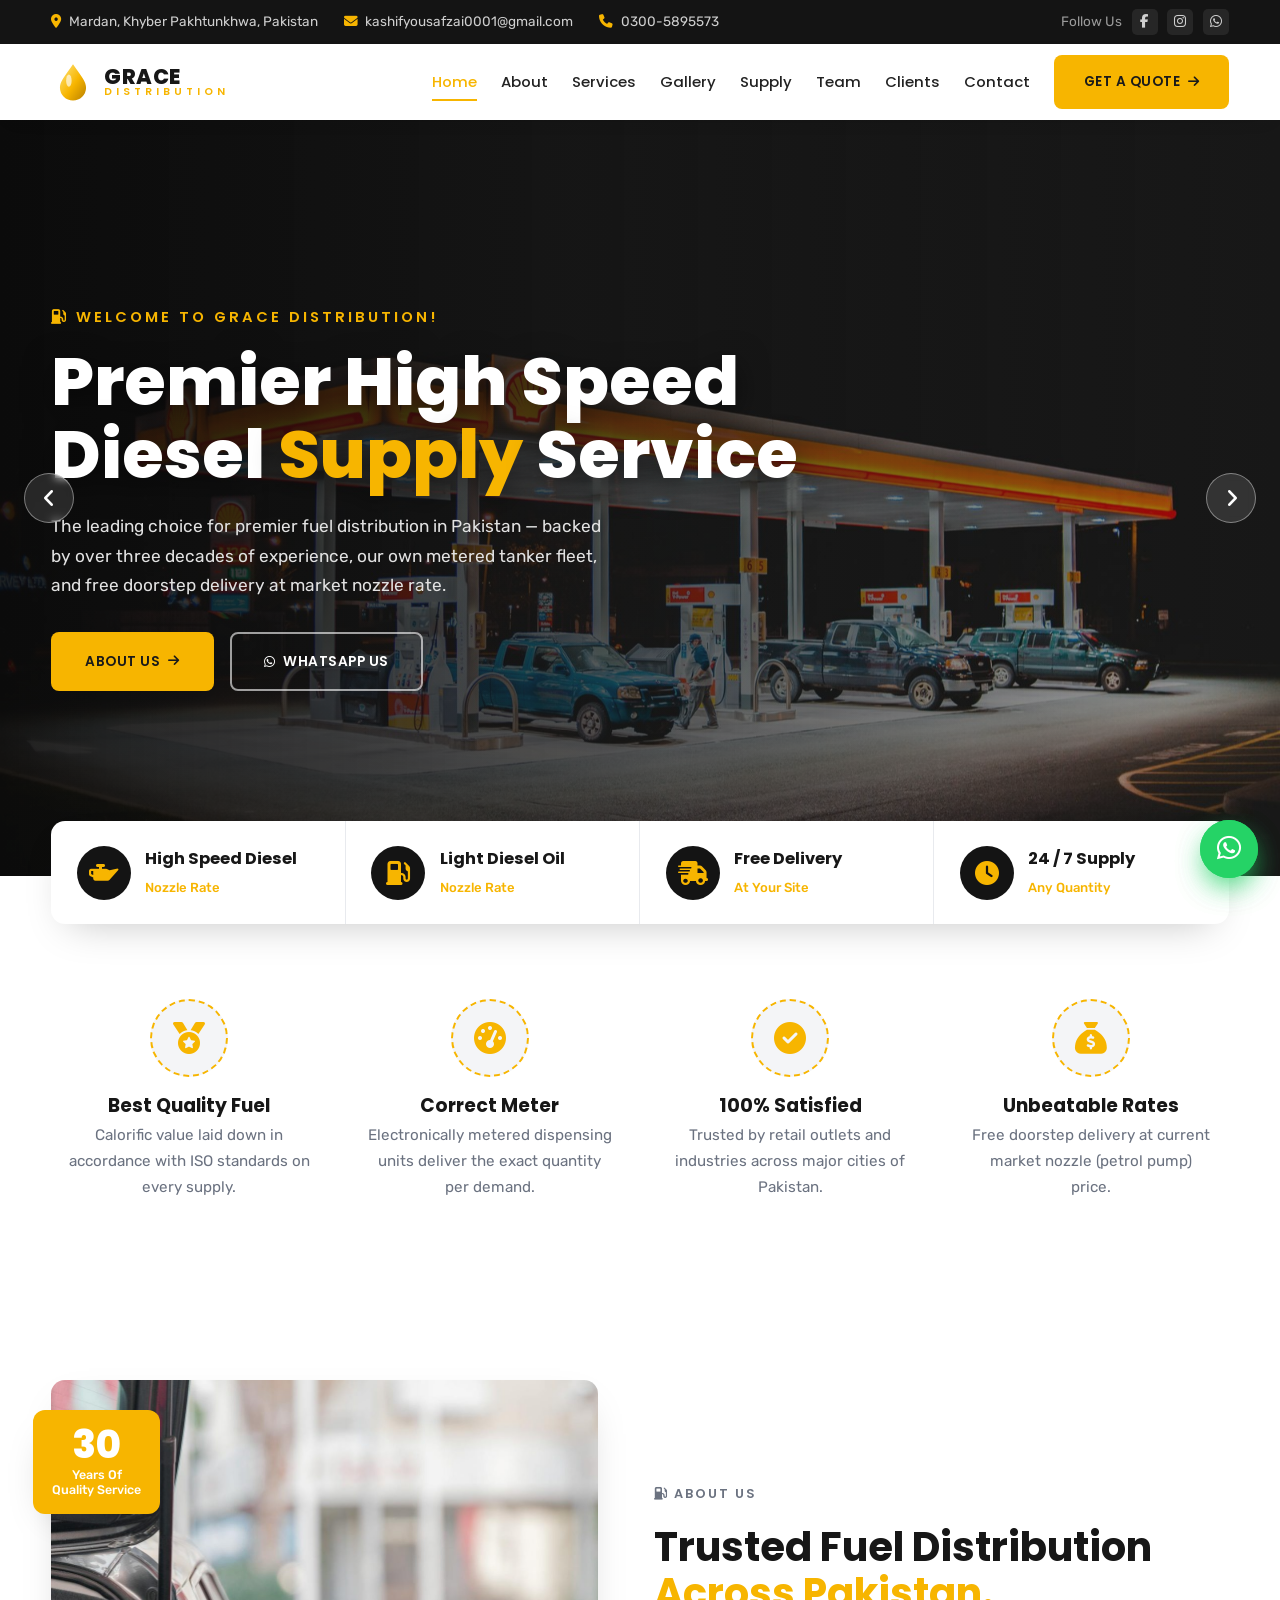
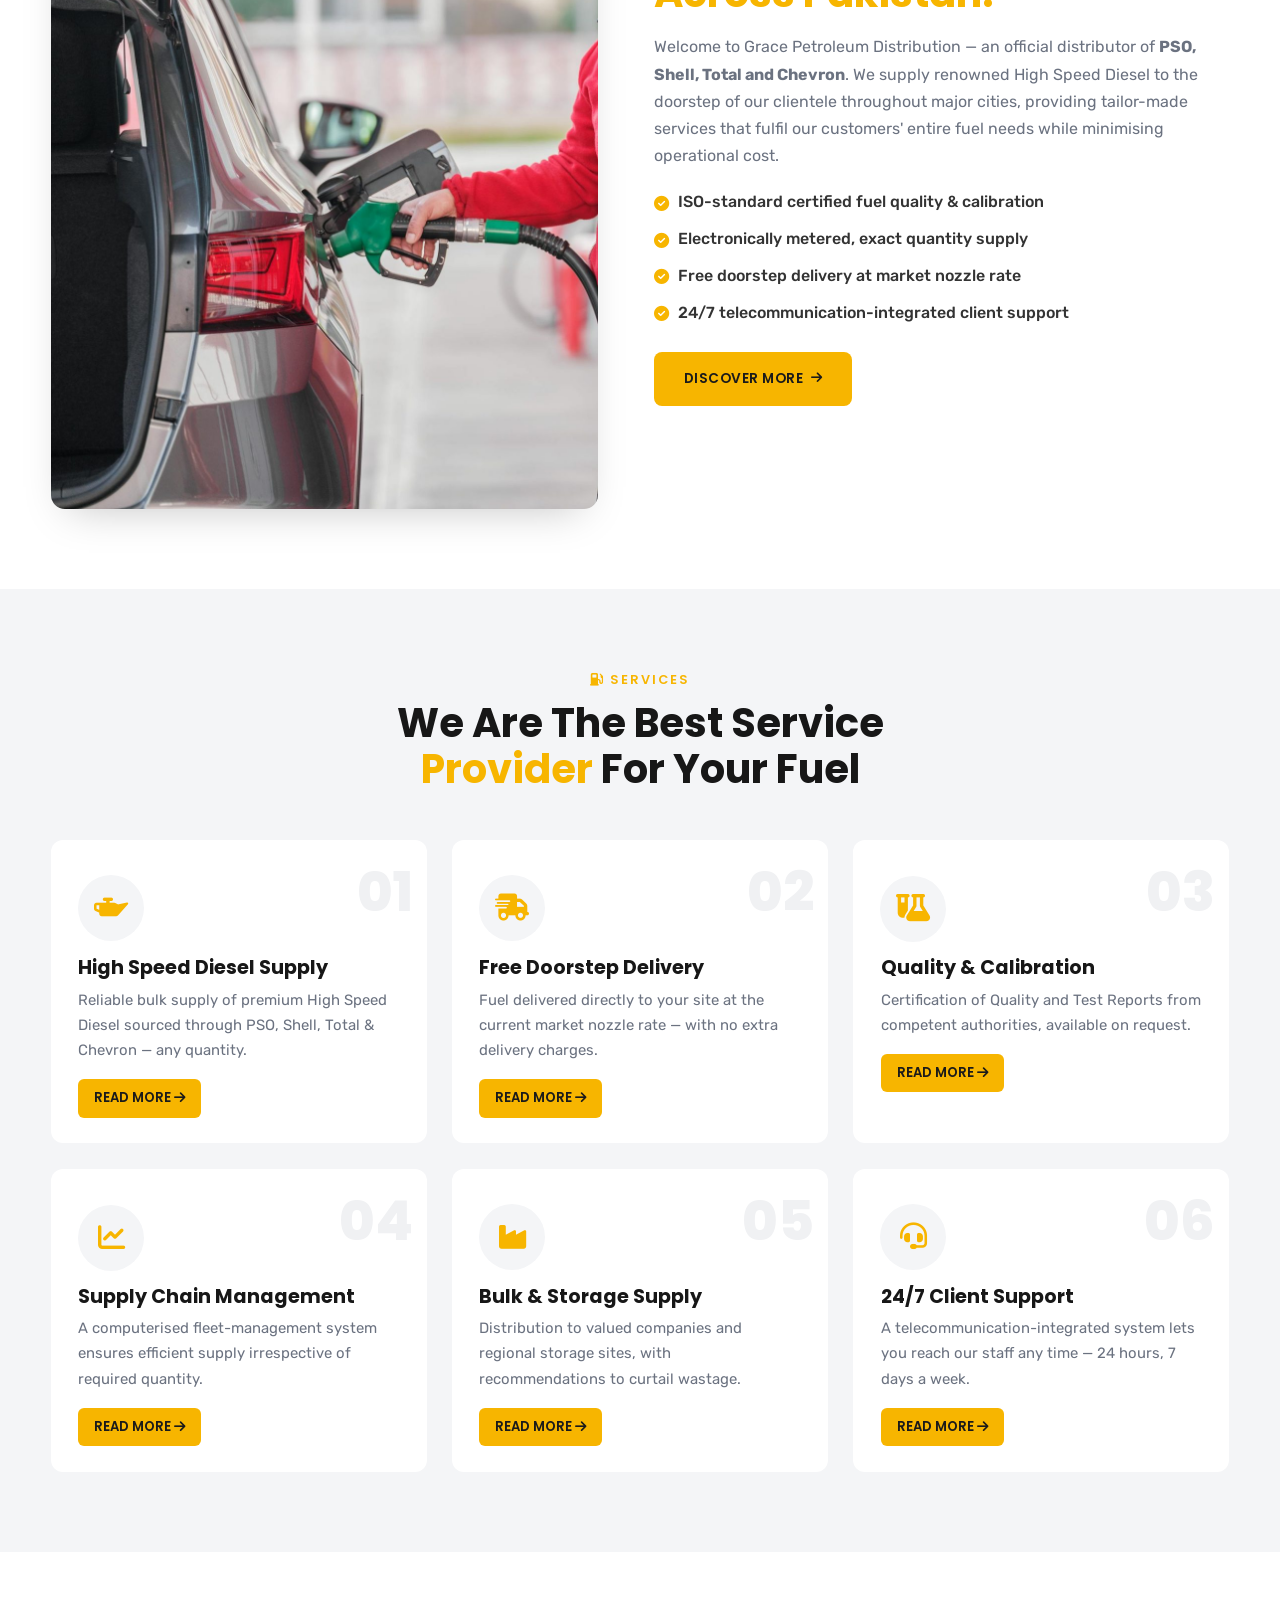
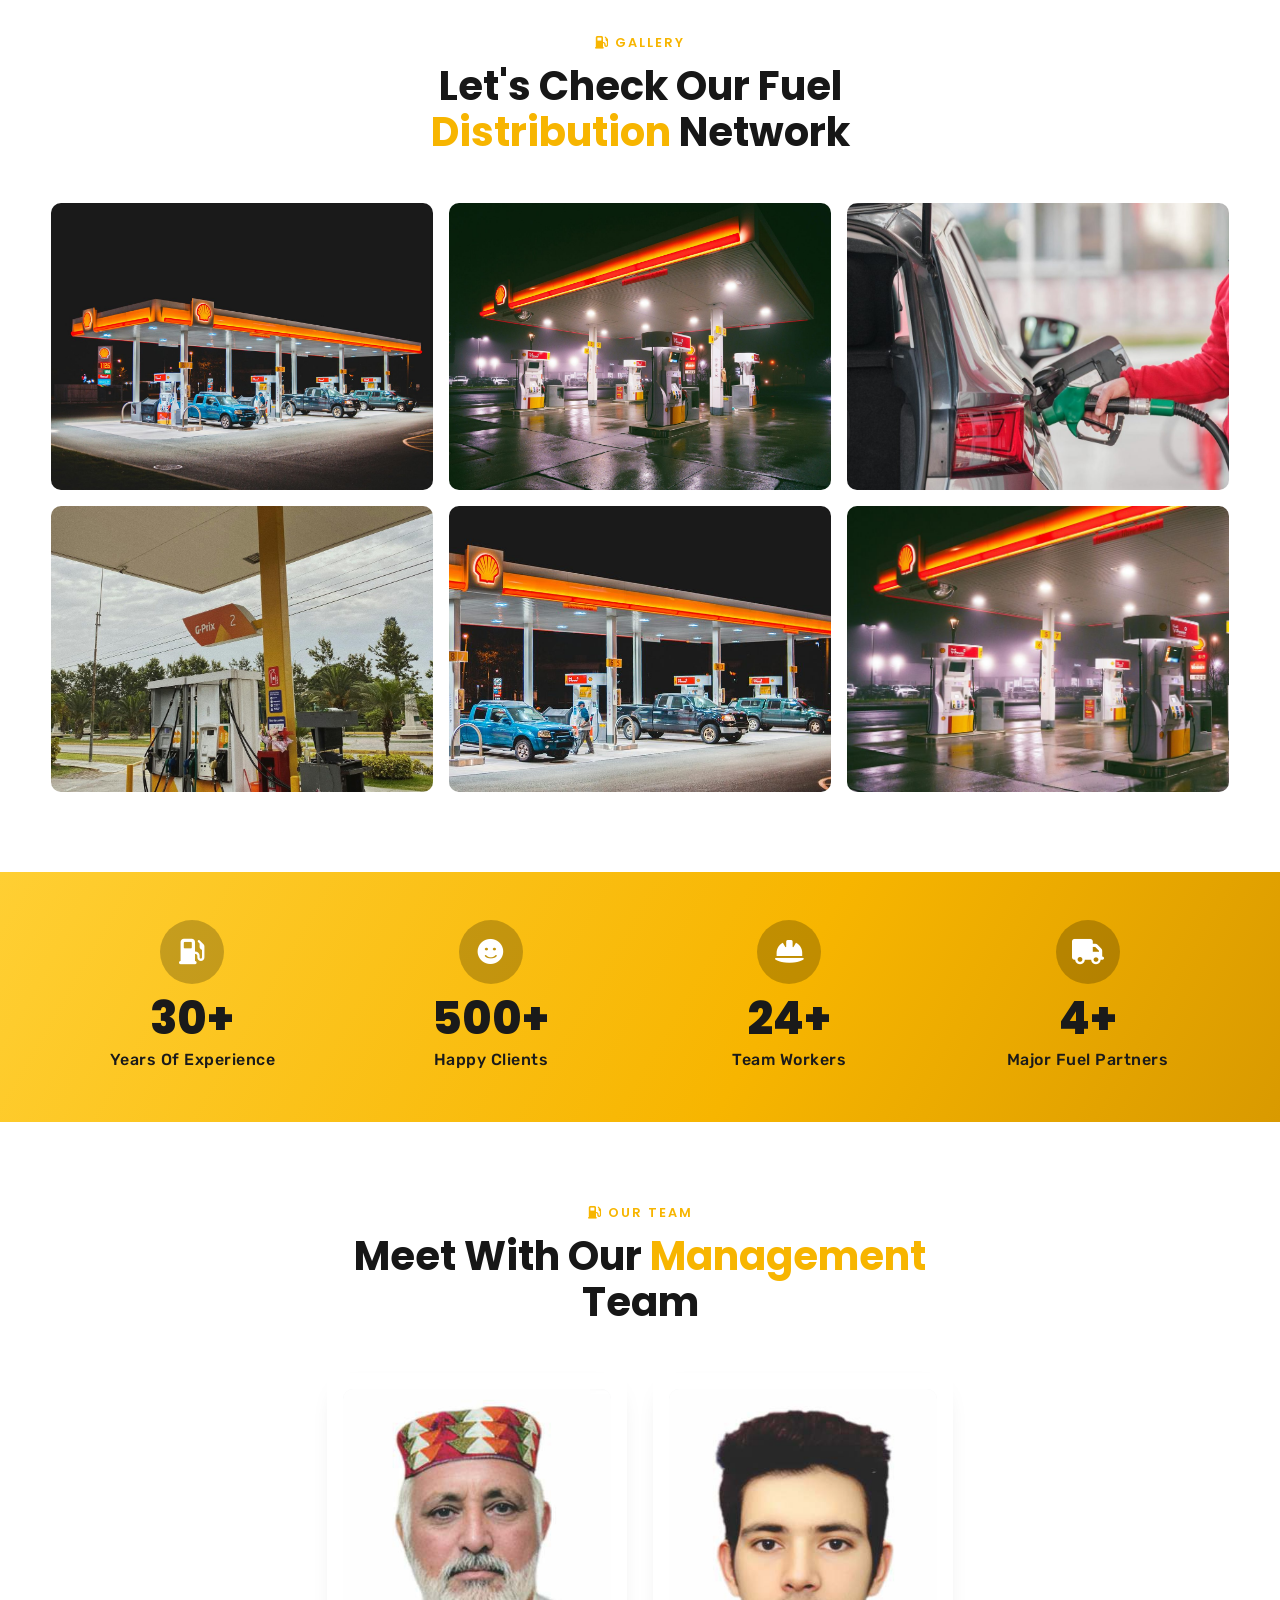
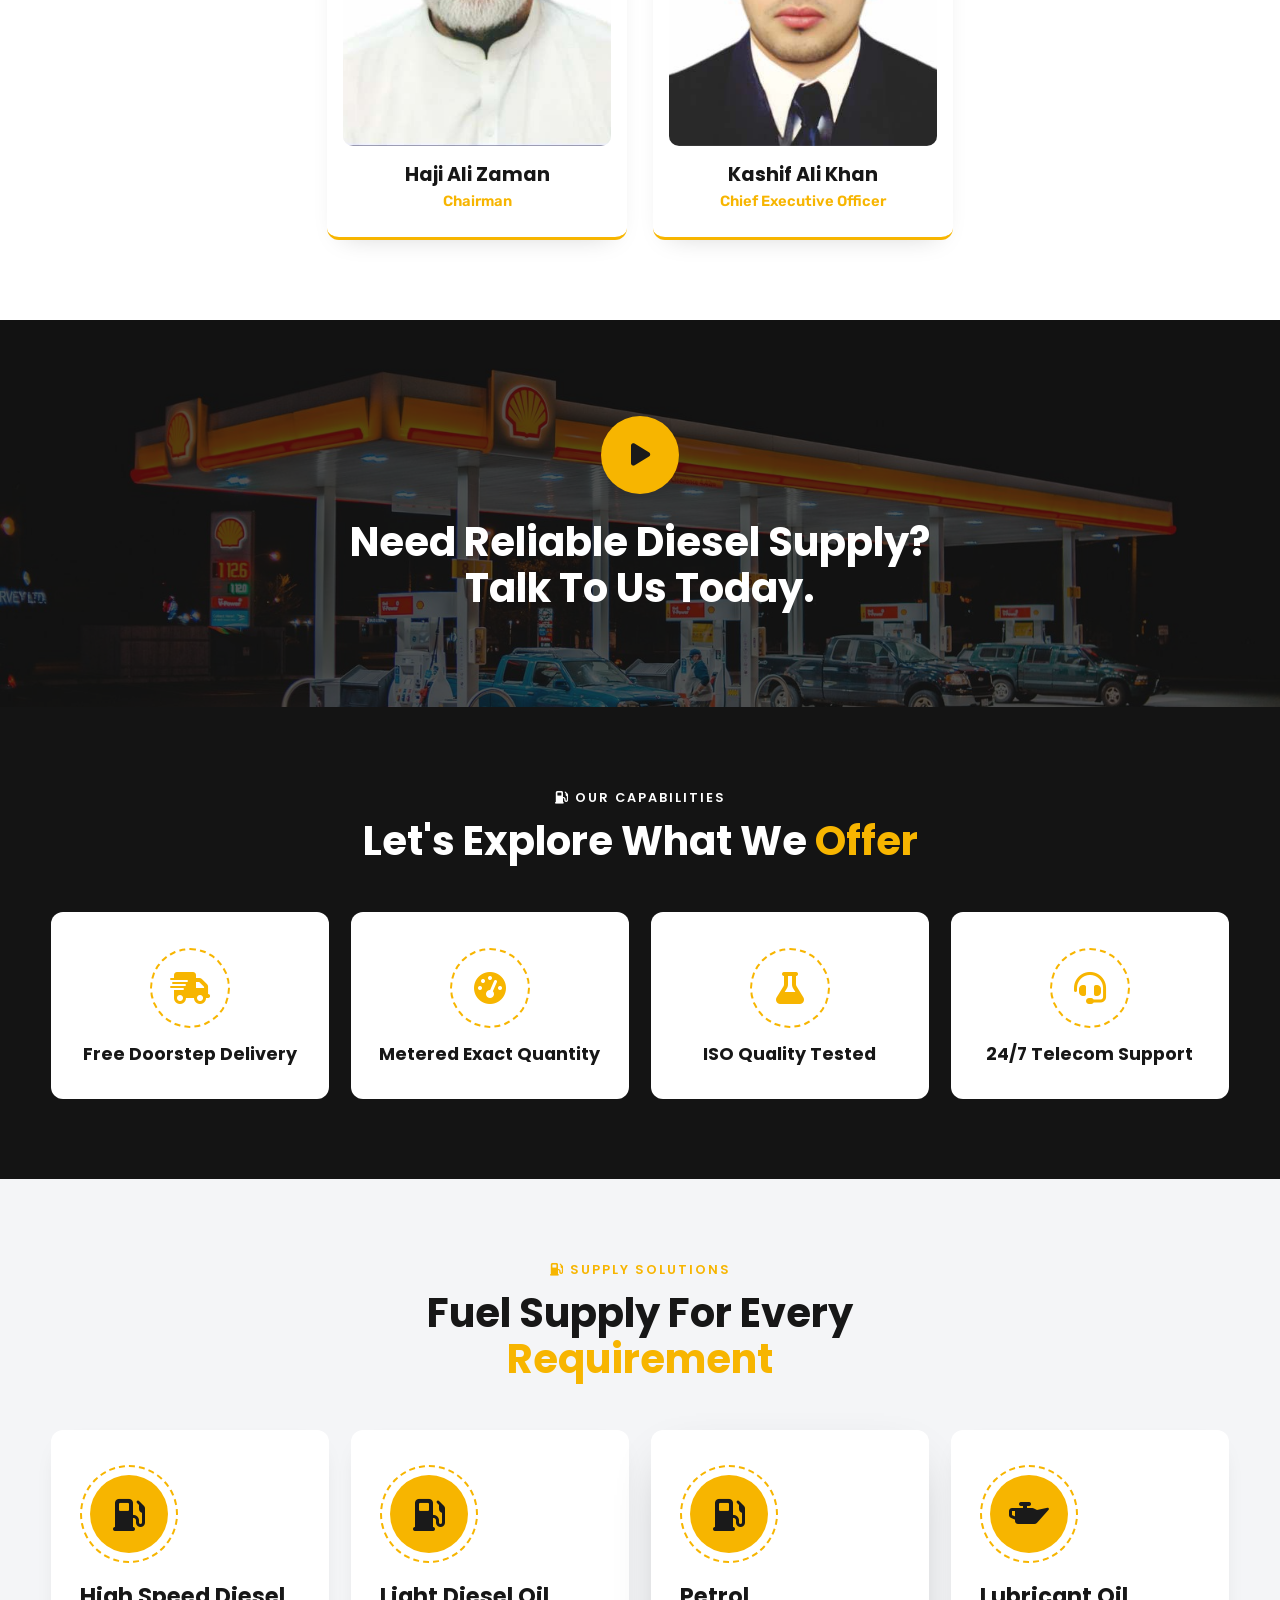
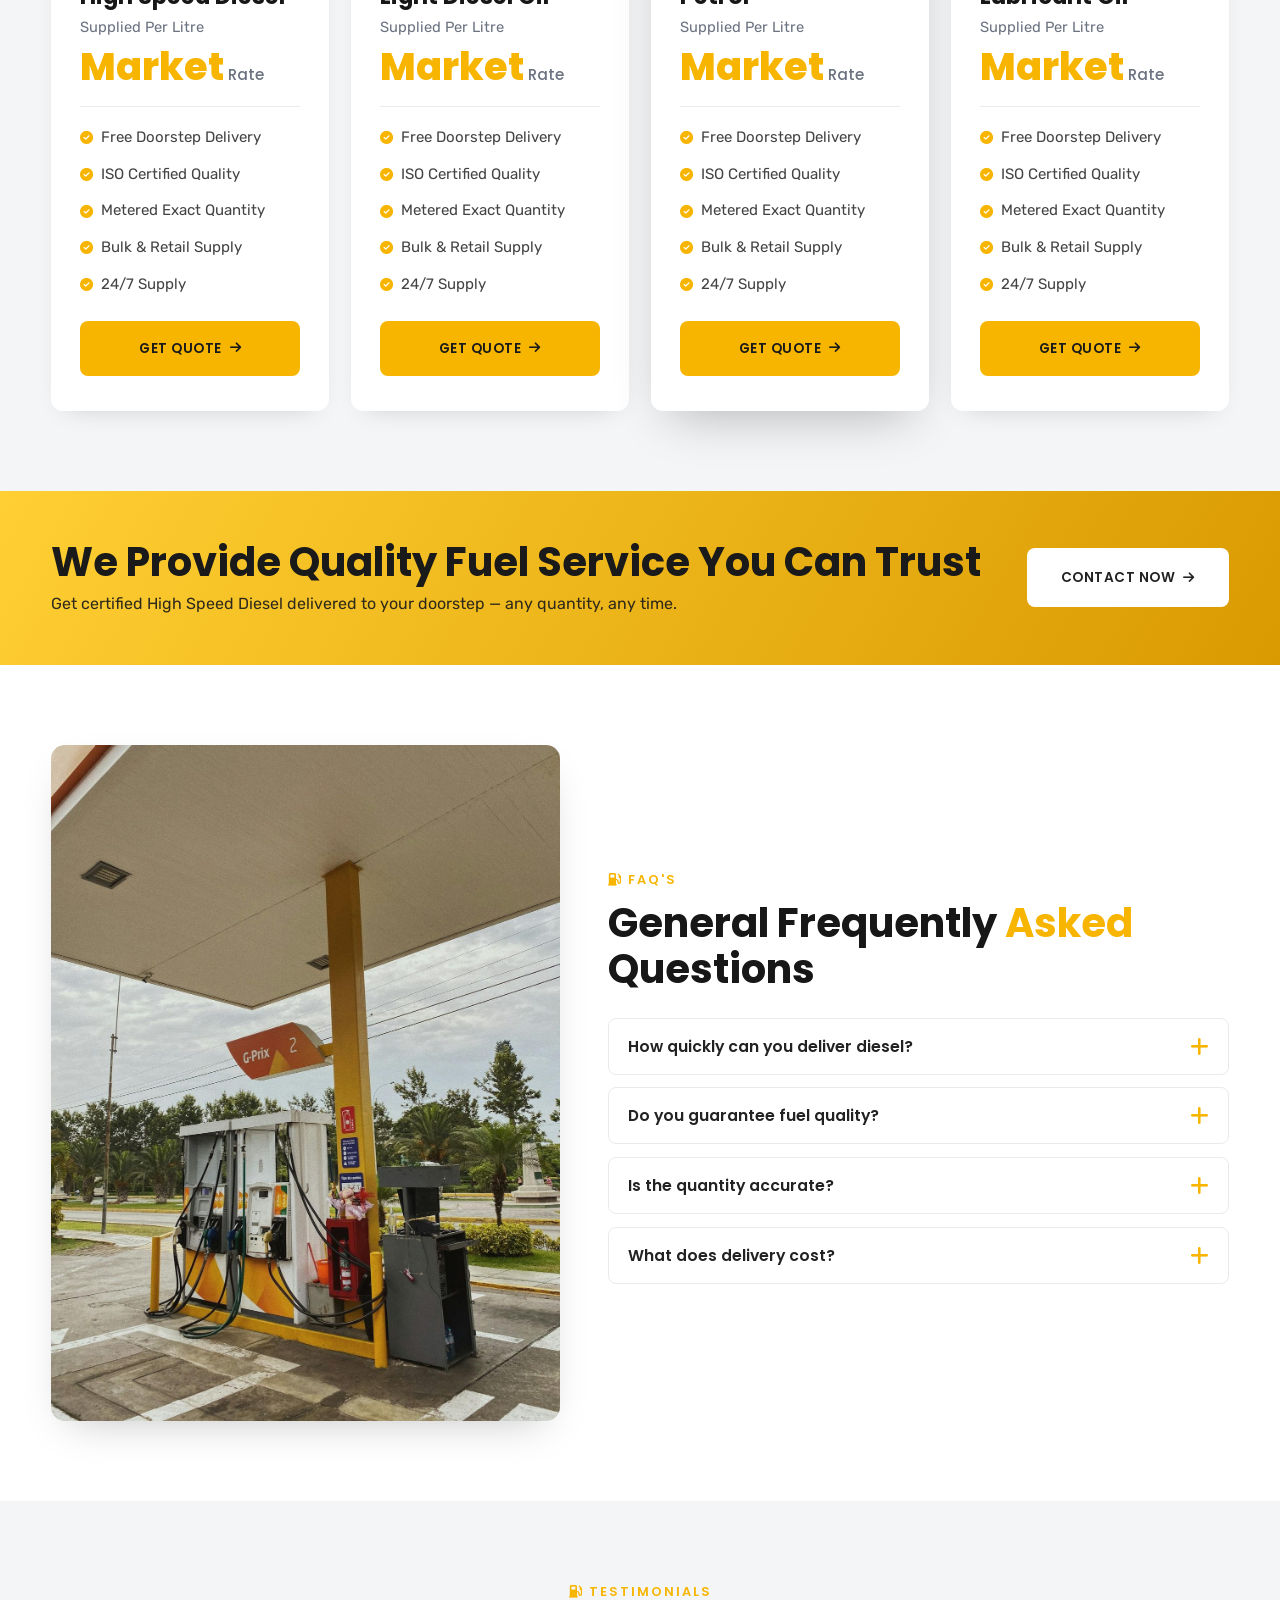
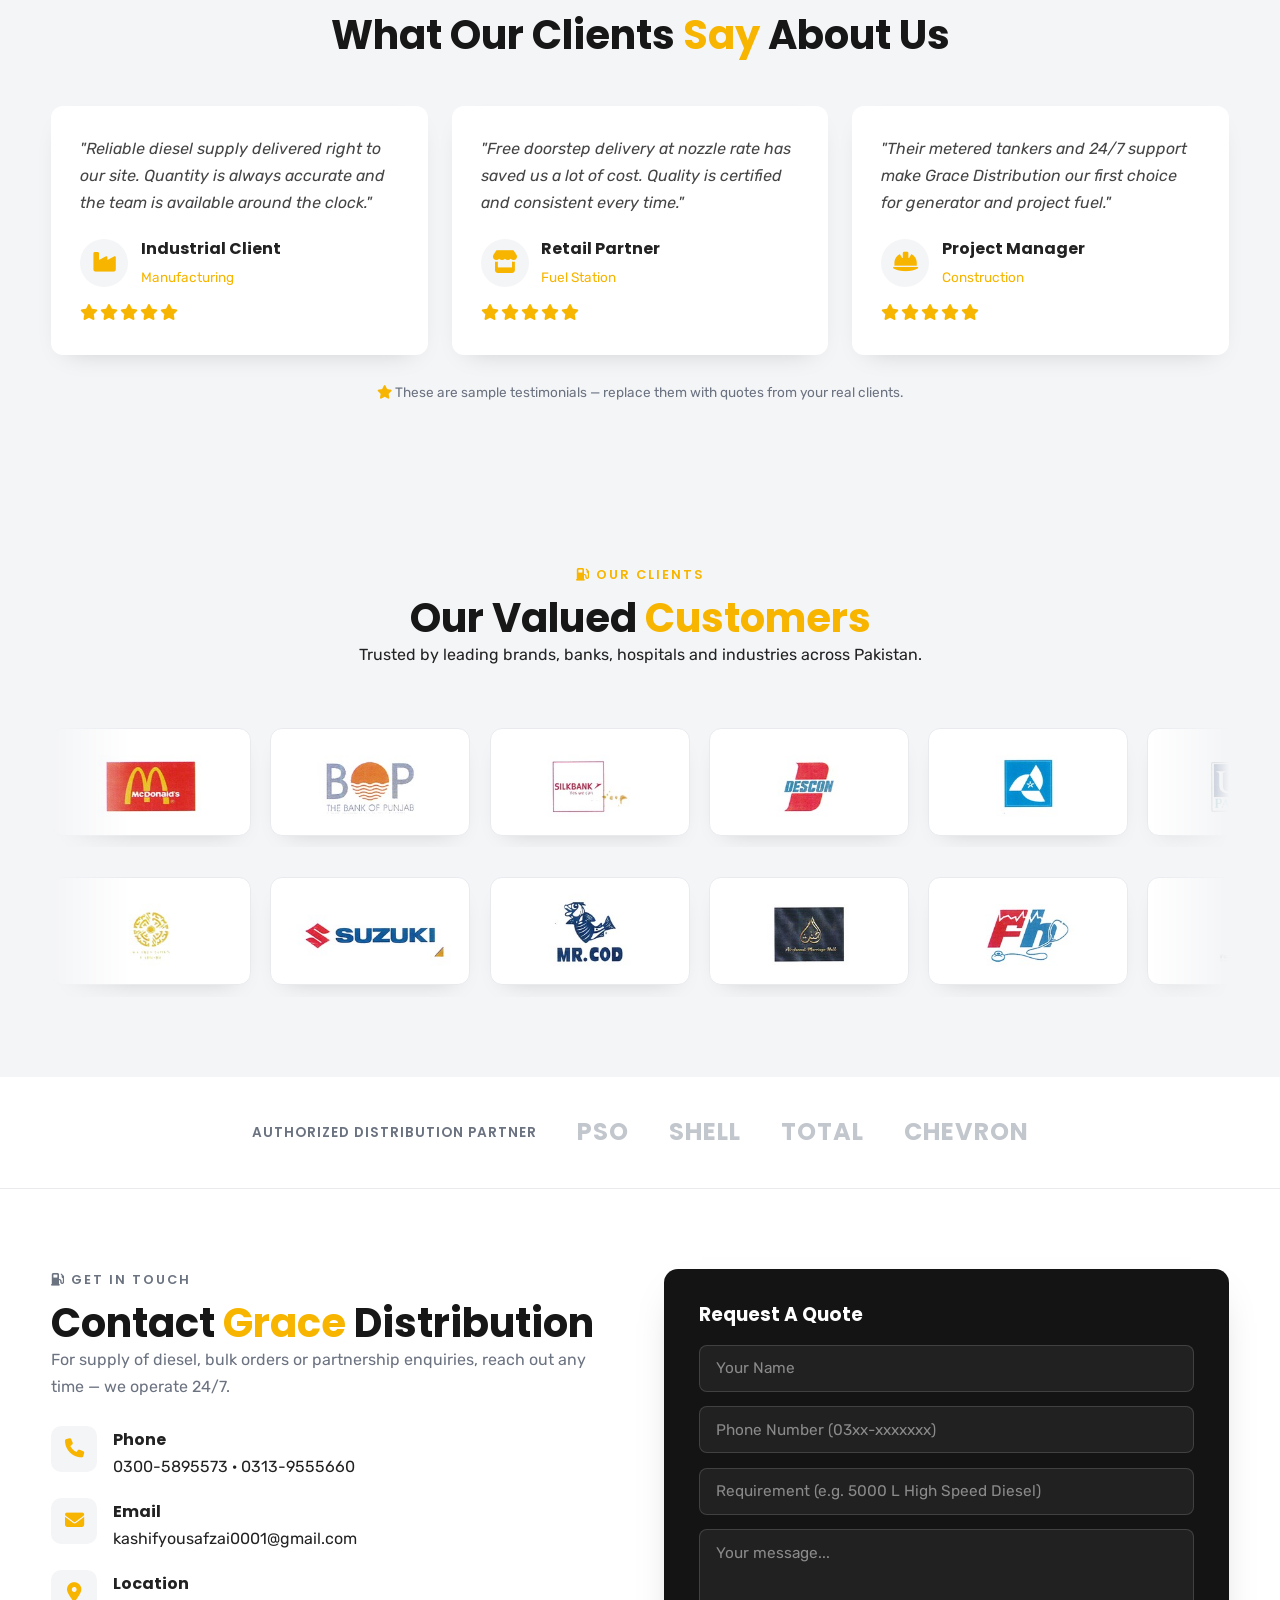
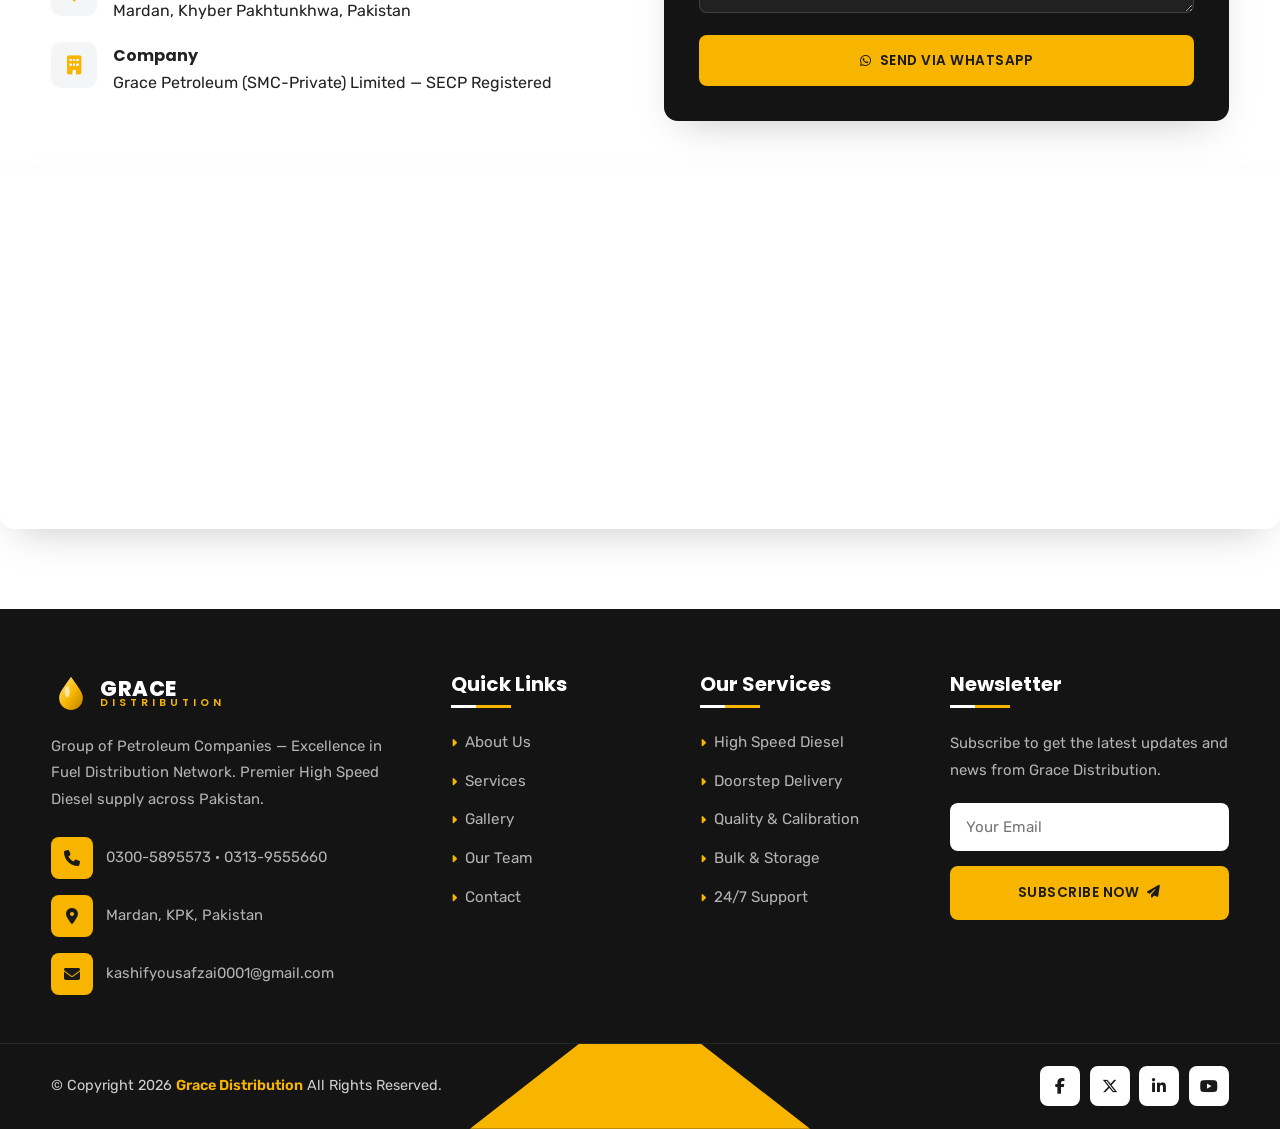
==== commit 0da77e62: "Home shows all sections; white Services bg; visible page banners - Home page restored to full single" ====
--- a/index.html
+++ b/index.html
@@ -4,7 +4,7 @@
   <meta charset="UTF-8" />
   <meta name="viewport" content="width=device-width, initial-scale=1.0" />
   <title>Grace Distribution — Excellence in Fuel Distribution Network | High Speed Diesel Supply Pakistan</title>
-  <meta name="description" content="Grace Petroleum (SMC-Private) Limited — premier High Speed Diesel supply, free doorstep delivery, metered quantity & 24/7 service across Pakistan. Authorized distribution partner of PSO, Shell, Total & Chevron." />
+  <meta name="description" content="Grace Petroleum (SMC-Private) Limited — premier High Speed Diesel supply, free doorstep delivery & 24/7 service across Pakistan." />
   <link rel="preconnect" href="https://fonts.googleapis.com" />
   <link rel="preconnect" href="https://fonts.gstatic.com" crossorigin />
   <link href="https://fonts.googleapis.com/css2?family=Poppins:wght@400;500;600;700;800&family=Rubik:wght@400;500;600;700&display=swap" rel="stylesheet" />
@@ -15,7 +15,7 @@
 </head>
 <body>
 
-  <!-- ===== TOP BAR ===== -->
+  <!-- TOP BAR -->
   <div class="topbar">
     <div class="container topbar__inner">
       <ul class="topbar__info">
@@ -32,38 +32,34 @@
     </div>
   </div>
 
-  <!-- ===== HEADER ===== -->
+  <!-- HEADER -->
   <header class="header" id="header">
     <div class="container header__inner">
-      <a href="#home" class="brand">
+      <a href="index.html" class="brand">
         <svg class="brand__mark" viewBox="0 0 64 64" width="44" height="44" aria-hidden="true">
-          <defs>
-            <linearGradient id="drop" x1="0" y1="0" x2="1" y2="1">
-              <stop offset="0" stop-color="#ffe680"/><stop offset="0.55" stop-color="#f7b500"/><stop offset="1" stop-color="#b87f00"/>
-            </linearGradient>
-          </defs>
+          <defs><linearGradient id="drop" x1="0" y1="0" x2="1" y2="1">
+            <stop offset="0" stop-color="#ffe680"/><stop offset="0.55" stop-color="#f7b500"/><stop offset="1" stop-color="#b87f00"/>
+          </linearGradient></defs>
           <path d="M32 6c-13 19-19 25-19 34a19 19 0 0 0 38 0c0-9-6-15-19-34Z" fill="url(#drop)"/>
           <ellipse cx="26" cy="30" rx="4" ry="9" fill="#fff" opacity="0.65"/>
         </svg>
         <span class="brand__text"><strong>GRACE</strong><span>DISTRIBUTION</span></span>
       </a>
-
       <nav class="nav" id="nav">
-        <a href="#home">Home</a>
-        <a href="#about">About</a>
-        <a href="#services">Services</a>
-        <a href="#gallery">Gallery</a>
-        <a href="#customers">Clients</a>
-        <a href="#pricing">Supply</a>
-        <a href="#team">Team</a>
-        <a href="#contact">Contact</a>
+        <a href="index.html" class="active">Home</a>
+        <a href="about.html">About</a>
+        <a href="services.html">Services</a>
+        <a href="gallery.html">Gallery</a>
+        <a href="pricing.html">Supply</a>
+        <a href="team.html">Team</a>
+        <a href="clients.html">Clients</a>
+        <a href="contact.html">Contact</a>
       </nav>
-      <a href="#contact" class="btn btn--accent header__cta">Get A Quote <i class="fa-solid fa-arrow-right"></i></a>
+      <a href="contact.html" class="btn btn--accent header__cta">Get A Quote <i class="fa-solid fa-arrow-right"></i></a>
       <button class="nav-toggle" id="navToggle" aria-label="Menu"><span></span><span></span><span></span></button>
     </div>
   </header>
 
-  <!-- ===== HERO (slider) ===== -->
   <section class="hero" id="home">
     <div class="hero__slide active" style="background-image:url('images/station-night.jpg')"></div>
     <div class="hero__slide" style="background-image:url('images/station-pumps.jpg')"></div>
@@ -78,13 +74,13 @@
       <h1 class="hero__title" data-aos="fade-up" data-aos-delay="150">Premier High Speed Diesel <span class="accent">Supply</span> Service</h1>
       <p class="hero__lead" data-aos="fade-up" data-aos-delay="300">The leading choice for premier fuel distribution in Pakistan — backed by over three decades of experience, our own metered tanker fleet, and free doorstep delivery at market nozzle rate.</p>
       <div class="hero__actions" data-aos="fade-up" data-aos-delay="450">
-        <a href="#about" class="btn btn--accent btn--lg">About Us <i class="fa-solid fa-arrow-right"></i></a>
+        <a href="about.html" class="btn btn--accent btn--lg">About Us <i class="fa-solid fa-arrow-right"></i></a>
         <a href="https://wa.me/923005895573" class="btn btn--ghost btn--lg" target="_blank" rel="noopener"><i class="fa-brands fa-whatsapp"></i> WhatsApp Us</a>
       </div>
     </div>
   </section>
 
-  <!-- ===== FUEL PRODUCT STRIP ===== -->
+  
   <div class="fuelstrip">
     <div class="container fuelstrip__card">
       <div class="fuel"><div class="fuel__ic"><i class="fa-solid fa-oil-can"></i></div><div><b>High Speed Diesel</b><span>Nozzle Rate</span></div></div>
@@ -94,7 +90,7 @@
     </div>
   </div>
 
-  <!-- ===== FEATURES ===== -->
+  
   <section class="section features">
     <div class="container features__grid">
       <div class="feature reveal"><div class="feature__ic"><i class="fa-solid fa-medal"></i></div><h3>Best Quality Fuel</h3><p>Calorific value laid down in accordance with ISO standards on every supply.</p></div>
@@ -104,7 +100,7 @@
     </div>
   </section>
 
-  <!-- ===== ABOUT ===== -->
+  
   <section class="section about" id="about">
     <div class="container about__grid">
       <div class="about__media reveal">
@@ -121,30 +117,30 @@
           <li class="reveal"><i class="fa-solid fa-circle-check"></i> Free doorstep delivery at market nozzle rate</li>
           <li class="reveal"><i class="fa-solid fa-circle-check"></i> 24/7 telecommunication-integrated client support</li>
         </ul>
-        <a href="#services" class="btn btn--accent reveal">Discover More <i class="fa-solid fa-arrow-right"></i></a>
-      </div>
-    </div>
-  </section>
-
-  <!-- ===== SERVICES ===== -->
+        <a href="services.html" class="btn btn--accent reveal">Discover More <i class="fa-solid fa-arrow-right"></i></a>
+      </div>
+    </div>
+  </section>
+
+  
   <section class="section services" id="services">
     <div class="container">
-      <div class="section__head section__head--light">
+      <div class="section__head">
         <p class="eyebrow reveal"><i class="fa-solid fa-gas-pump"></i> Services</p>
         <h2 class="reveal">We Are The Best Service <span class="accent">Provider</span> For Your Fuel</h2>
       </div>
       <div class="services__grid">
-        <article class="scard reveal"><span class="scard__no">01</span><div class="scard__ic"><i class="fa-solid fa-oil-can"></i></div><h3>High Speed Diesel Supply</h3><p>Reliable bulk supply of premium High Speed Diesel sourced through PSO, Shell, Total &amp; Chevron — any quantity.</p><a href="#contact">Read More <i class="fa-solid fa-arrow-right"></i></a></article>
-        <article class="scard reveal"><span class="scard__no">02</span><div class="scard__ic"><i class="fa-solid fa-truck-fast"></i></div><h3>Free Doorstep Delivery</h3><p>Fuel delivered directly to your site at the current market nozzle rate — with no extra delivery charges.</p><a href="#contact">Read More <i class="fa-solid fa-arrow-right"></i></a></article>
-        <article class="scard reveal"><span class="scard__no">03</span><div class="scard__ic"><i class="fa-solid fa-flask-vial"></i></div><h3>Quality &amp; Calibration</h3><p>Certification of Quality and Test Reports from competent authorities, available on request.</p><a href="#contact">Read More <i class="fa-solid fa-arrow-right"></i></a></article>
-        <article class="scard reveal"><span class="scard__no">04</span><div class="scard__ic"><i class="fa-solid fa-chart-line"></i></div><h3>Supply Chain Management</h3><p>A computerised fleet-management system ensures efficient supply irrespective of required quantity.</p><a href="#contact">Read More <i class="fa-solid fa-arrow-right"></i></a></article>
-        <article class="scard reveal"><span class="scard__no">05</span><div class="scard__ic"><i class="fa-solid fa-industry"></i></div><h3>Bulk &amp; Storage Supply</h3><p>Distribution to valued companies and regional storage sites, with recommendations to curtail wastage.</p><a href="#contact">Read More <i class="fa-solid fa-arrow-right"></i></a></article>
-        <article class="scard reveal"><span class="scard__no">06</span><div class="scard__ic"><i class="fa-solid fa-headset"></i></div><h3>24/7 Client Support</h3><p>A telecommunication-integrated system lets you reach our staff any time — 24 hours, 7 days a week.</p><a href="#contact">Read More <i class="fa-solid fa-arrow-right"></i></a></article>
-      </div>
-    </div>
-  </section>
-
-  <!-- ===== GALLERY ===== -->
+        <article class="scard reveal"><span class="scard__no">01</span><div class="scard__ic"><i class="fa-solid fa-oil-can"></i></div><h3>High Speed Diesel Supply</h3><p>Reliable bulk supply of premium High Speed Diesel sourced through PSO, Shell, Total &amp; Chevron — any quantity.</p><a href="contact.html">Read More <i class="fa-solid fa-arrow-right"></i></a></article>
+        <article class="scard reveal"><span class="scard__no">02</span><div class="scard__ic"><i class="fa-solid fa-truck-fast"></i></div><h3>Free Doorstep Delivery</h3><p>Fuel delivered directly to your site at the current market nozzle rate — with no extra delivery charges.</p><a href="contact.html">Read More <i class="fa-solid fa-arrow-right"></i></a></article>
+        <article class="scard reveal"><span class="scard__no">03</span><div class="scard__ic"><i class="fa-solid fa-flask-vial"></i></div><h3>Quality &amp; Calibration</h3><p>Certification of Quality and Test Reports from competent authorities, available on request.</p><a href="contact.html">Read More <i class="fa-solid fa-arrow-right"></i></a></article>
+        <article class="scard reveal"><span class="scard__no">04</span><div class="scard__ic"><i class="fa-solid fa-chart-line"></i></div><h3>Supply Chain Management</h3><p>A computerised fleet-management system ensures efficient supply irrespective of required quantity.</p><a href="contact.html">Read More <i class="fa-solid fa-arrow-right"></i></a></article>
+        <article class="scard reveal"><span class="scard__no">05</span><div class="scard__ic"><i class="fa-solid fa-industry"></i></div><h3>Bulk &amp; Storage Supply</h3><p>Distribution to valued companies and regional storage sites, with recommendations to curtail wastage.</p><a href="contact.html">Read More <i class="fa-solid fa-arrow-right"></i></a></article>
+        <article class="scard reveal"><span class="scard__no">06</span><div class="scard__ic"><i class="fa-solid fa-headset"></i></div><h3>24/7 Client Support</h3><p>A telecommunication-integrated system lets you reach our staff any time — 24 hours, 7 days a week.</p><a href="contact.html">Read More <i class="fa-solid fa-arrow-right"></i></a></article>
+      </div>
+    </div>
+  </section>
+
+  
   <section class="section gallery" id="gallery">
     <div class="container">
       <div class="section__head">
@@ -162,7 +158,7 @@
     </div>
   </section>
 
-  <!-- ===== COUNTERS ===== -->
+  
   <section class="counters">
     <div class="container counters__grid">
       <div class="counter reveal"><div class="counter__ic"><i class="fa-solid fa-gas-pump"></i></div><div class="counter__num" data-count="30">0</div><p>Years Of Experience</p></div>
@@ -172,7 +168,7 @@
     </div>
   </section>
 
-  <!-- ===== TEAM ===== -->
+  
   <section class="section team" id="team">
     <div class="container">
       <div class="section__head">
@@ -208,7 +204,7 @@
     </div>
   </section>
 
-  <!-- ===== VIDEO / CTA BANNER ===== -->
+  
   <section class="videocta" style="background-image:url('images/station-night.jpg')">
     <div class="videocta__overlay"></div>
     <div class="container videocta__inner">
@@ -217,7 +213,7 @@
     </div>
   </section>
 
-  <!-- ===== FACILITY / CAPABILITIES ===== -->
+  
   <section class="section facility">
     <div class="container">
       <div class="section__head section__head--light">
@@ -233,7 +229,7 @@
     </div>
   </section>
 
-  <!-- ===== SUPPLY SOLUTIONS (Pricing layout) ===== -->
+  
   <section class="section pricing" id="pricing">
     <div class="container">
       <div class="section__head">
@@ -254,7 +250,7 @@
             <li><i class="fa-solid fa-circle-check"></i> Bulk &amp; Retail Supply</li>
             <li><i class="fa-solid fa-circle-check"></i> 24/7 Supply</li>
           </ul>
-          <a href="#contact" class="btn btn--accent btn--block">Get Quote <i class="fa-solid fa-arrow-right"></i></a>
+          <a href="contact.html" class="btn btn--accent btn--block">Get Quote <i class="fa-solid fa-arrow-right"></i></a>
         </div>
         <div class="price reveal">
           <span class="price__shape"></span>
@@ -269,7 +265,7 @@
             <li><i class="fa-solid fa-circle-check"></i> Bulk &amp; Retail Supply</li>
             <li><i class="fa-solid fa-circle-check"></i> 24/7 Supply</li>
           </ul>
-          <a href="#contact" class="btn btn--accent btn--block">Get Quote <i class="fa-solid fa-arrow-right"></i></a>
+          <a href="contact.html" class="btn btn--accent btn--block">Get Quote <i class="fa-solid fa-arrow-right"></i></a>
         </div>
         <div class="price reveal price--featured">
           <span class="price__shape"></span>
@@ -284,7 +280,7 @@
             <li><i class="fa-solid fa-circle-check"></i> Bulk &amp; Retail Supply</li>
             <li><i class="fa-solid fa-circle-check"></i> 24/7 Supply</li>
           </ul>
-          <a href="#contact" class="btn btn--accent btn--block">Get Quote <i class="fa-solid fa-arrow-right"></i></a>
+          <a href="contact.html" class="btn btn--accent btn--block">Get Quote <i class="fa-solid fa-arrow-right"></i></a>
         </div>
         <div class="price reveal">
           <span class="price__shape"></span>
@@ -299,13 +295,13 @@
             <li><i class="fa-solid fa-circle-check"></i> Bulk &amp; Retail Supply</li>
             <li><i class="fa-solid fa-circle-check"></i> 24/7 Supply</li>
           </ul>
-          <a href="#contact" class="btn btn--accent btn--block">Get Quote <i class="fa-solid fa-arrow-right"></i></a>
-        </div>
-      </div>
-    </div>
-  </section>
-
-  <!-- ===== QUALITY CTA BAND ===== -->
+          <a href="contact.html" class="btn btn--accent btn--block">Get Quote <i class="fa-solid fa-arrow-right"></i></a>
+        </div>
+      </div>
+    </div>
+  </section>
+
+  
   <section class="qualitycta">
     <div class="container qualitycta__inner">
       <div><h2>We Provide Quality Fuel Service You Can Trust</h2><p>Get certified High Speed Diesel delivered to your doorstep — any quantity, any time.</p></div>
@@ -313,7 +309,7 @@
     </div>
   </section>
 
-  <!-- ===== FAQ ===== -->
+  
   <section class="section faq">
     <div class="container faq__grid">
       <div class="faq__media reveal"><img src="images/pump-day.jpg" alt="Fuel pump station" loading="lazy"></div>
@@ -330,7 +326,7 @@
     </div>
   </section>
 
-  <!-- ===== TESTIMONIALS ===== -->
+  
   <section class="section testi">
     <div class="container">
       <div class="section__head">
@@ -346,7 +342,7 @@
     </div>
   </section>
 
-  <!-- ===== VALUED CUSTOMERS ===== -->
+  
   <section class="section customers" id="customers">
     <div class="container">
       <div class="section__head">
@@ -359,7 +355,7 @@
     </div>
   </section>
 
-  <!-- ===== BRAND PARTNERS ===== -->
+  
   <section class="brands">
     <div class="container brands__row">
       <span>Authorized Distribution Partner</span>
@@ -367,7 +363,7 @@
     </div>
   </section>
 
-  <!-- ===== CONTACT ===== -->
+  
   <section class="section contact" id="contact">
     <div class="container contact__grid">
       <div class="contact__info">
@@ -397,6 +393,7 @@
     </div>
   </section>
 
+  
   <!-- ===== FOOTER ===== -->
   <footer class="footer">
     <div class="container footer__grid">
@@ -412,8 +409,8 @@
           <li><span class="ficon"><i class="fa-solid fa-envelope"></i></span><a href="mailto:kashifyousafzai0001@gmail.com">kashifyousafzai0001@gmail.com</a></li>
         </ul>
       </div>
-      <div class="footer__col"><h4>Quick Links</h4><a href="#about"><i class="fa-solid fa-caret-right"></i> About Us</a><a href="#services"><i class="fa-solid fa-caret-right"></i> Services</a><a href="#gallery"><i class="fa-solid fa-caret-right"></i> Gallery</a><a href="#team"><i class="fa-solid fa-caret-right"></i> Our Team</a><a href="#contact"><i class="fa-solid fa-caret-right"></i> Contact</a></div>
-      <div class="footer__col"><h4>Our Services</h4><a href="#services"><i class="fa-solid fa-caret-right"></i> High Speed Diesel</a><a href="#services"><i class="fa-solid fa-caret-right"></i> Doorstep Delivery</a><a href="#services"><i class="fa-solid fa-caret-right"></i> Quality &amp; Calibration</a><a href="#services"><i class="fa-solid fa-caret-right"></i> Bulk &amp; Storage</a><a href="#services"><i class="fa-solid fa-caret-right"></i> 24/7 Support</a></div>
+      <div class="footer__col"><h4>Quick Links</h4><a href="about.html"><i class="fa-solid fa-caret-right"></i> About Us</a><a href="services.html"><i class="fa-solid fa-caret-right"></i> Services</a><a href="gallery.html"><i class="fa-solid fa-caret-right"></i> Gallery</a><a href="team.html"><i class="fa-solid fa-caret-right"></i> Our Team</a><a href="contact.html"><i class="fa-solid fa-caret-right"></i> Contact</a></div>
+      <div class="footer__col"><h4>Our Services</h4><a href="services.html"><i class="fa-solid fa-caret-right"></i> High Speed Diesel</a><a href="services.html"><i class="fa-solid fa-caret-right"></i> Doorstep Delivery</a><a href="services.html"><i class="fa-solid fa-caret-right"></i> Quality &amp; Calibration</a><a href="services.html"><i class="fa-solid fa-caret-right"></i> Bulk &amp; Storage</a><a href="services.html"><i class="fa-solid fa-caret-right"></i> 24/7 Support</a></div>
       <div class="footer__col footer__news">
         <h4>Newsletter</h4>
         <p>Subscribe to get the latest updates and news from Grace Distribution.</p>
@@ -442,3 +439,8 @@
   <script src="js/script.js"></script>
 </body>
 </html>
+  <a href="https://wa.me/923005895573" class="wa-float" target="_blank" rel="noopener" aria-label="WhatsApp"><i class="fa-brands fa-whatsapp"></i></a>
+  <script src="https://unpkg.com/aos@2.3.4/dist/aos.js"></script>
+  <script src="js/script.js"></script>
+</body>
+</html>
--- a/css/style.css
+++ b/css/style.css
@@ -66,6 +66,19 @@
 .nav{display:flex;align-items:center;gap:1.5rem;margin-left:auto}
 .nav>a{font-family:'Poppins',sans-serif;font-weight:500;font-size:.93rem;color:#222;position:relative;transition:.2s}
 .nav>a:hover{color:var(--accent)}
+.nav>a.active{color:var(--accent)}
+.nav>a.active::after,.nav>a:not(.header__cta)::after{content:"";position:absolute;left:0;bottom:-6px;height:2px;width:0;background:var(--accent);transition:.25s}
+.nav>a.active::after{width:100%}
+.nav>a:hover::after{width:100%}
+
+/* Page banner (inner pages) */
+.pagebanner{position:relative;padding:5.5rem 0 4.6rem;color:#fff;text-align:center;background-color:#1a1a1a;background-size:cover;background-position:center}
+.pagebanner__ov{position:absolute;inset:0;background:linear-gradient(rgba(10,12,18,.5),rgba(10,12,18,.62))}
+.pagebanner__inner{position:relative;z-index:2}
+.pagebanner h1{color:#fff;font-size:clamp(2rem,4.6vw,3.2rem);text-transform:capitalize;text-shadow:0 8px 30px rgba(0,0,0,.4)}
+.pagebanner .crumb{margin-top:.9rem;font-family:'Poppins',sans-serif;font-weight:500;letter-spacing:.5px;color:#e6e6e6;font-size:.95rem}
+.pagebanner .crumb a{color:var(--accent)}
+.pagebanner .crumb i{margin:0 .55rem;font-size:.72rem;color:#bbb}
 .header__cta{flex:none}
 .nav-toggle{display:none;flex-direction:column;gap:5px;background:none;border:0;cursor:pointer;padding:6px;margin-left:auto}
 .nav-toggle span{width:26px;height:3px;background:#171717;border-radius:2px;transition:.3s}
@@ -115,8 +128,8 @@
 .check{list-style:none;margin-bottom:1.6rem;display:grid;gap:.6rem}
 .check li{font-weight:500;color:#333}
 
-/* Services (dark) */
-.services{background:var(--dark);position:relative}
+/* Services (light) */
+.services{background:var(--bg-soft);position:relative}
 .services__grid{display:grid;grid-template-columns:repeat(3,1fr);gap:1.6rem}
 .scard{background:#fff;border-radius:12px;padding:2.2rem 1.7rem 1.6rem;position:relative;overflow:hidden;transition:.3s}
 .scard__no{position:absolute;right:14px;top:6px;font-family:'Poppins',sans-serif;font-size:3.4rem;font-weight:800;color:#f0f1f3;z-index:0;transition:.3s}
